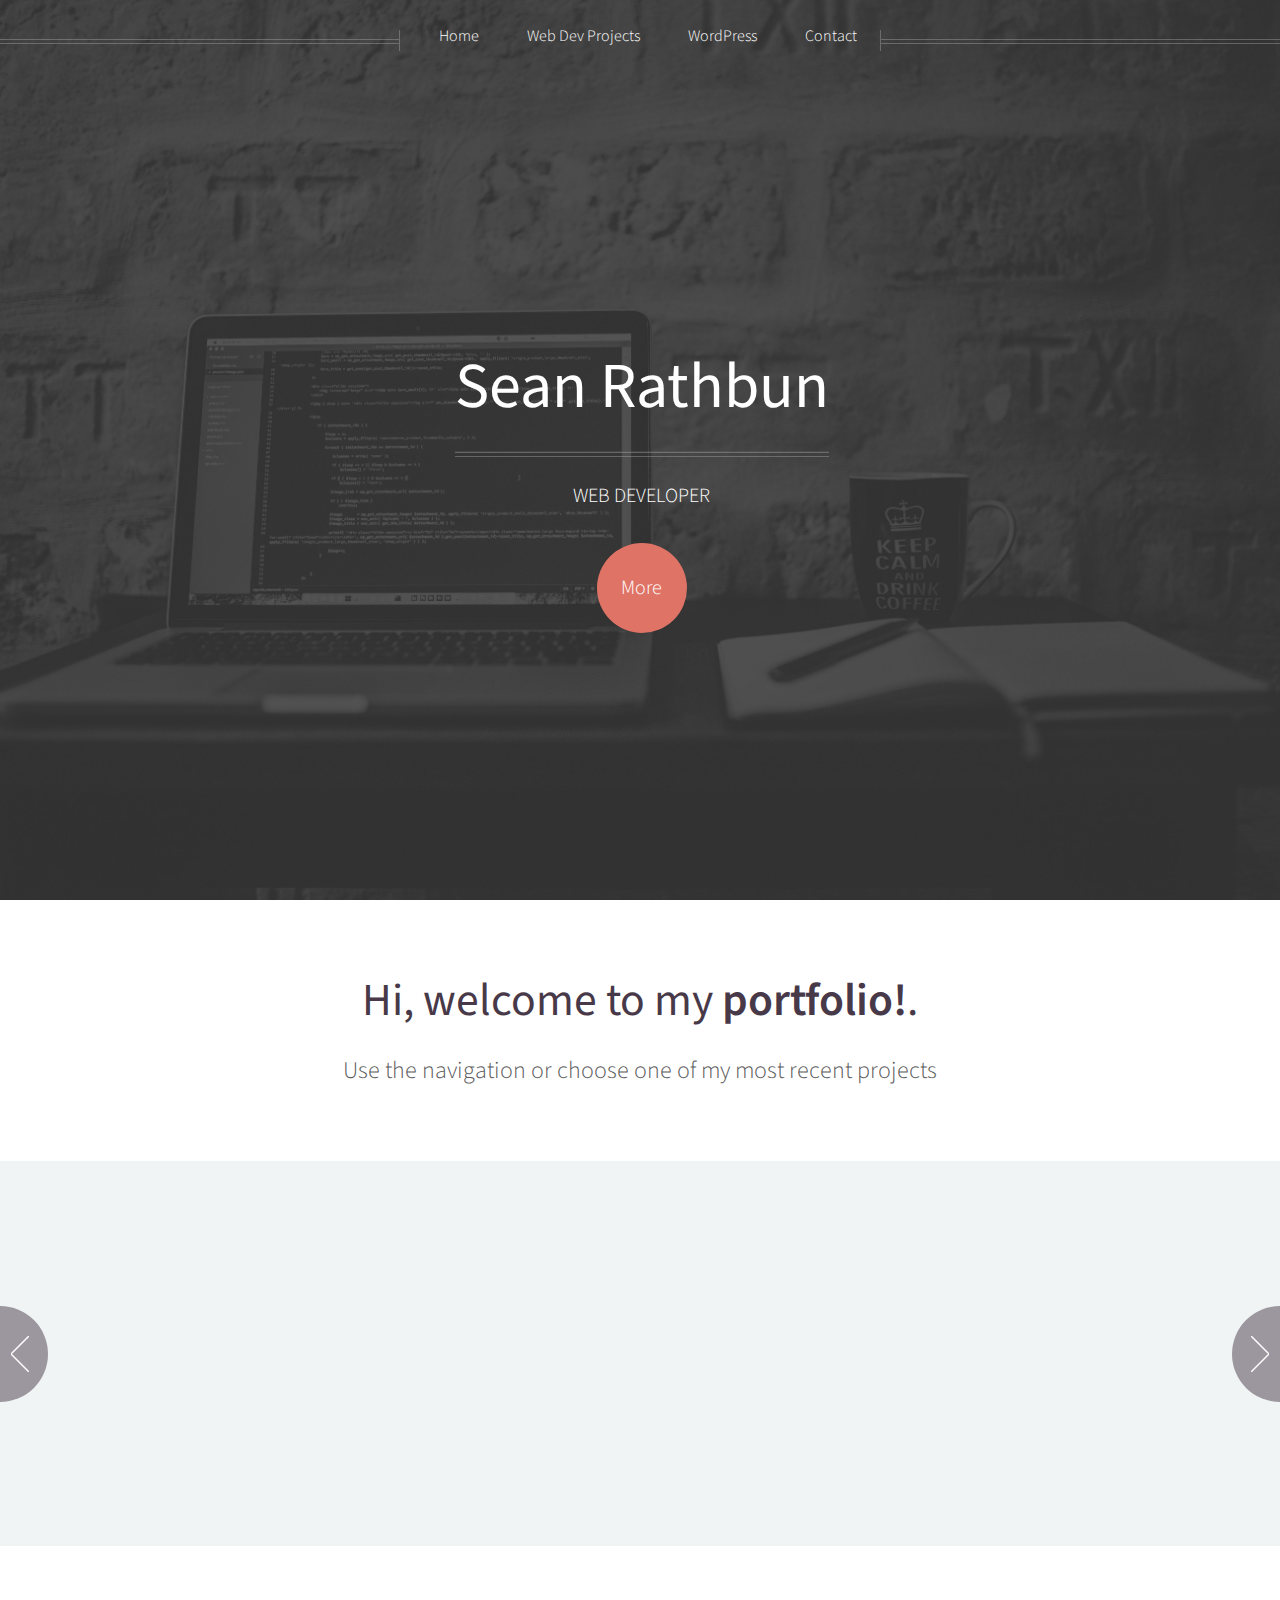
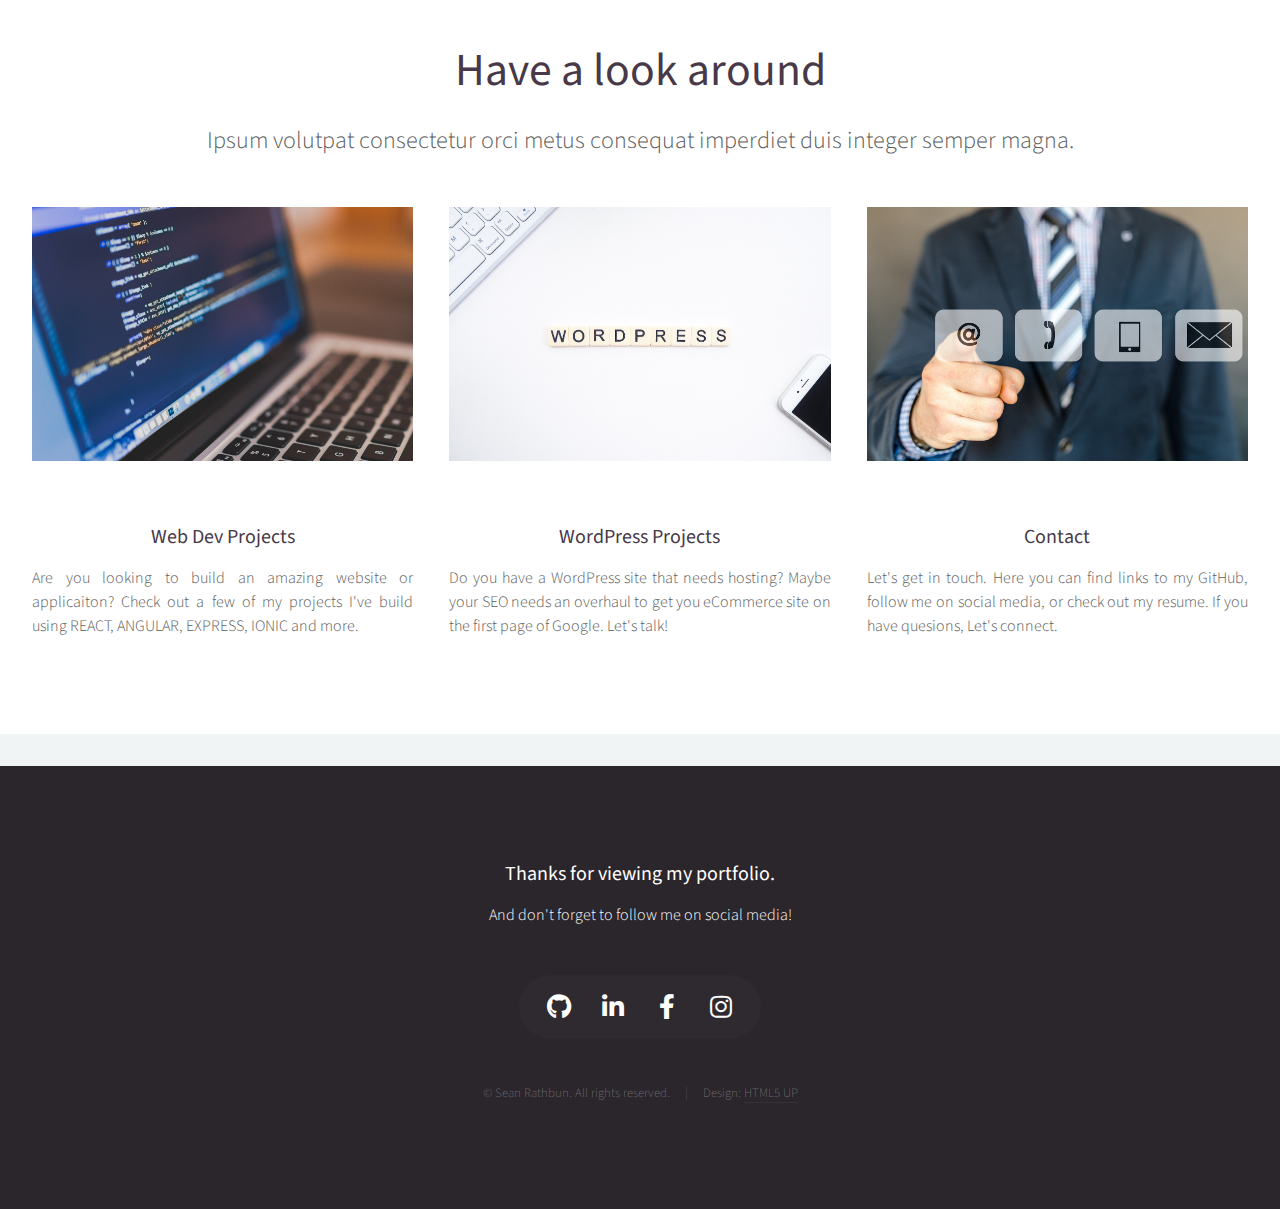
==== index.html @ 6c57bb2c "combined design page with wordpress page, deleted design page" ====
<!DOCTYPE HTML>
<!--
	Helios by HTML5 UP
	html5up.net | @ajlkn
	Free for personal and commercial use under the CCA 3.0 license (html5up.net/license)
-->
<html>
	<head>
		<title>Sean Rathbun | Portfolio</title>
		<meta charset="utf-8" />
		<meta name="viewport" content="width=device-width, initial-scale=1, user-scalable=no" />
		<link rel="stylesheet" href="assets/css/main.css" />
		<noscript><link rel="stylesheet" href="assets/css/noscript.css" /></noscript>
	</head>
	<body class="homepage is-preload">
		<div id="page-wrapper">

			<!-- Header -->
				<div id="header">

					<!-- Inner -->
						<div class="inner">
							<header>
								<h1><a href="index.html" alt="Photo by Negative Space" id="logo" class="myName">Sean Rathbun</a></h1>
								<hr />
								<p>WEB DEVELOPER</p>
							</header>
							<footer>
								<a href="#banner" class="button circled scrolly">More</a>
							</footer>
						</div>

					<!-- Nav -->
					<nav id="nav">
						<ul>
							<li><a href="index.html">Home</a></li>
							<li>
								<a href="projects.html">Web Dev Projects</a>
								<!-- <ul>
									<li><a href="projects.html">React JS</a></li>
									<li><a href="projects.html">Angular JS</a></li>
									<li><a href="projects.html">Mobile Apps</a></li>
								</ul> -->
							</li>
							<li>
								<a href="wordpress.html">WordPress</a>
								<!-- <ul>
									<li><a href="#">Landing Pages</a></li>
									<li><a href="#">CRM Integration</a></li>
									<li><a href="#">eCommerce</a></li>
									<li><a href="#">SEO</a></li>
								</ul> -->
							</li>
							<li>
								<a href="learn-more.html">Contact</a>
								<!-- <ul>
									<li><a href="https://github.com/sfrathbun" target="_blank">GitHub</a></li>
									<li><a href="https://www.linkedin.com/in/sean-rathbun-370595167/" target="_blank">LinkedIn</a></li>
									<li><a href="mailto:seanfrathbun@gmail.com">Email</a></li>
									<li><a href="https://www.facebook.com/rathbun.sean" target="_blank">FaceBook</a></li>
								</ul> -->
							</li>
							<!-- <li><a href="left-sidebar.html">Left Sidebar</a></li>
							<li><a href="right-sidebar.html">Right Sidebar</a></li>
							<li><a href="no-sidebar.html">No Sidebar</a></li> -->
						</ul>
					</nav>

				</div>

			<!-- Banner -->
				<section id="banner">
					<header>
						<h2>Hi, welcome to my <strong>portfolio!</strong>.</h2>
						<p>
							Use the navigation or choose one of my most recent projects
						</p>
					</header>
				</section>

			<!-- Carousel -->
				<section class="carousel">
					<div class="reel">

						<article>
							<a href="#" class="image featured"><img src="images/inthemidst.png" alt="" /></a>
							<header>
								<h3><a href="projects.html">REACT JS App</a></h3>
							</header>
						</article>

						<article>
							<a href="#" class="image featured"><img src="images/mobileapp.png" alt="" /></a>
							<header>
								<h3><a href="projects.html">Ionic Mobile App</a></h3>
							</header>
						</article>

						<article>
							<a href="wordpress.html" class="image featured"><img src="images/quickSet.png" alt="" /></a>
							<header>
								<h3><a href="#">WordPress Landing Page</a></h3>
							</header>
						</article>

						<article>
							<a href="#" class="image featured"><img src="images/angularJSPhoto.png" alt="" /></a>
							<header>
								<h3><a href="#">Angular JS App</a></h3>
							</header>
						</article>

						<!-- <article>
							<a href="#" class="image featured"><img src="images/pic01.jpg" alt="" /></a>
							<header>
								<h3><a href="#">Pulvinar sagittis congue</a></h3>
							</header>
						</article>

						<article>
							<a href="#" class="image featured"><img src="images/pic02.jpg" alt="" /></a>
							<header>
								<h3><a href="#">Fermentum sagittis proin</a></h3>
							</header>
						</article>

						<article>
							<a href="#" class="image featured"><img src="images/pic03.jpg" alt="" /></a>
							<header>
								<h3><a href="#">Sed quis rhoncus placerat</a></h3>
							</header>
						</article>

						<article>
							<a href="#" class="image featured"><img src="images/pic04.jpg" alt="" /></a>
							<header>
								<h3><a href="#">Ultrices urna sit lobortis</a></h3>
							</header>
						</article>

						<article>
							<a href="#" class="image featured"><img src="images/pic05.jpg" alt="" /></a>
							<header>
								<h3><a href="#">Varius magnis sollicitudin</a></h3>
							</header>
						</article> -->
					</div>
				</section>
				

			<!-- Main -->
				<!-- <div class="wrapper style2">

					<article id="main" class="container special"> -->
						<!-- <a href="#" class="image featured"><img src="images/slider.png" alt="Photo by Negative Space" /></a> -->
						<!-- <header>
							<br>
							<h2><a href="#">Sed massa imperdiet magnis</a></h2>
							<p>
								Sociis aenean eu aenean mollis mollis facilisis primis ornare penatibus aenean. Cursus ac enim
								pulvinar curabitur morbi convallis. Lectus malesuada sed fermentum dolore amet.
							</p>
						</header>
						<p>
							Commodo id natoque malesuada sollicitudin elit suscipit. Curae suspendisse mauris posuere accumsan massa
							posuere lacus convallis tellus interdum. Amet nullam fringilla nibh nulla convallis ut venenatis purus
							sit arcu sociis. Nunc fermentum adipiscing tempor cursus nascetur adipiscing adipiscing. Primis aliquam
							mus lacinia lobortis phasellus suscipit. Fermentum lobortis non tristique ante proin sociis accumsan
							lobortis. Auctor etiam porttitor phasellus tempus cubilia ultrices tempor sagittis. Nisl fermentum
							consequat integer interdum integer purus sapien. Nibh eleifend nulla nascetur pharetra commodo mi augue
							interdum tellus. Ornare cursus augue feugiat sodales velit lorem. Semper elementum ullamcorper lacinia
							natoque aenean scelerisque.
						</p>
						<footer>
							<a href="#" class="button">Continue Reading</a>
						</footer>
					</article>

				</div> -->

			<!-- Features -->
				<div class="wrapper style1">
					

					<section id="features" class="container special">
						<header>
							<h2>Have a look around</h2>
							<p>Ipsum volutpat consectetur orci metus consequat imperdiet duis integer semper magna.</p>
						</header>
						<div class="row">
							<article class="col-4 col-12-mobile special">
								<a href="projects.html" class="image featured"><img src="images/coding.png" alt="" /></a>
								<header>
									<h3><a href="projects.html">Web Dev Projects</a></h3>
								</header>
								<p>
									Are you looking to build an amazing website or applicaiton? Check out a few of my projects I've
									build using REACT, ANGULAR, EXPRESS, IONIC and more. 
								</p>
							</article>
							<article class="col-4 col-12-mobile special">
								<a href="wordpress.html" class="image featured"><img src="images/wordpress.png" alt="" /></a>
								<header>
									<h3><a href="wordpress.html">WordPress Projects</a></h3>
								</header>
								<p>
									Do you have a WordPress site that needs hosting? Maybe your SEO needs an overhaul to get you eCommerce site
									on the first page of Google. Let's talk!
								</p>
							</article>
							<article class="col-4 col-12-mobile special">
								<a href="learn-more.html" class="image featured"><img src="images/contact.png" alt="" /></a>
								<header>
									<h3><a href="learn-more.html">Contact</a></h3>
								</header>
								<p>
									Let's get in touch. Here you can find links to my GitHub, follow me on social media, or check out my resume.
									If you have quesions, Let's connect.
								</p>
							</article>
						</div>
					</section>

				</div>

			<!-- Footer -->
			<div id="footer">
					<div class="row">
						<div class="col-12">

							<!-- Contact -->
								<section class="contact">
									<header>
										<h3>Thanks for viewing my portfolio.</h3>
									</header>
									<p>And don't forget to follow me on social media!</p>
									<ul class="icons">
										<li><a href="https://github.com/sfrathbun" target="_blank" class="icon brands fa-github"><span class="label">Twitter</span></a></li>
										<li><a href="https://www.linkedin.com/in/sean-rathbun-370595167/" target="_blank" class="icon brands fa-linkedin-in"><span class="label">Linkedin</span></a></li>
										<li><a href="https://www.facebook.com/rathbun.sean" target="_blank" class="icon brands fa-facebook-f"><span class="label">Facebook</span></a></li>
										<li><a href="https://www.instagram.com/israelisreal49/" target="_blank" class="icon brands fa-instagram"><span class="label">Instagram</span></a></li>
									</ul>
								</section>

							<!-- Copyright -->
								<div class="copyright">
									<ul class="menu">
										<li>&copy; Sean Rathbun. All rights reserved.</li><li>Design: <a href="http://html5up.net">HTML5 UP</a></li>
									</ul>
								</div>

						</div>

					</div>
				
			</div>

		</div>

		<!-- Scripts -->
			<script src="assets/js/jquery.min.js"></script>
			<script src="assets/js/jquery.dropotron.min.js"></script>
			<script src="assets/js/jquery.scrolly.min.js"></script>
			<script src="assets/js/jquery.scrollex.min.js"></script>
			<script src="assets/js/browser.min.js"></script>
			<script src="assets/js/breakpoints.min.js"></script>
			<script src="assets/js/util.js"></script>
			<script src="assets/js/main.js"></script>

	</body>
</html>
---- assets/css/main.css ----
@import url("https://fonts.googleapis.com/css?family=Source+Sans+Pro:300,300italic,400,400italic,600");
@import url("fontawesome-all.min.css");

/*
	Helios by HTML5 UP
	html5up.net | @ajlkn
	Free for personal and commercial use under the CCA 3.0 license (html5up.net/license)
*/

html, body, div, span, applet, object,
iframe, h1, h2, h3, h4, h5, h6, p, blockquote,
pre, a, abbr, acronym, address, big, cite,
code, del, dfn, em, img, ins, kbd, q, s, samp,
small, strike, strong, sub, sup, tt, var, b,
u, i, center, dl, dt, dd, ol, ul, li, fieldset,
form, label, legend, table, caption, tbody,
tfoot, thead, tr, th, td, article, aside,
canvas, details, embed, figure, figcaption,
footer, header, hgroup, menu, nav, output, ruby,
section, summary, time, mark, audio, video {
	margin: 0;
	padding: 0;
	border: 0;
	font-size: 100%;
	font: inherit;
	vertical-align: baseline;}

article, aside, details, figcaption, figure,
footer, header, hgroup, menu, nav, section {
	display: block;}

body {
	line-height: 1;
}

ol, ul {
	list-style: none;
}

blockquote, q {
	quotes: none;
}

	blockquote:before, blockquote:after, q:before, q:after {
		content: '';
		content: none;
	}

table {
	border-collapse: collapse;
	border-spacing: 0;
}

body {
	-webkit-text-size-adjust: none;
}

mark {
	background-color: transparent;
	color: inherit;
}

input::-moz-focus-inner {
	border: 0;
	padding: 0;
}

input, select, textarea {
	-moz-appearance: none;
	-webkit-appearance: none;
	-ms-appearance: none;
	appearance: none;
}

/* Basic */

	html {
		box-sizing: border-box;
	}

	*, *:before, *:after {
		box-sizing: inherit;
	}

	body {
		background: #f0f4f4;
		color: #5b5b5b;
		font-size: 15pt;
		line-height: 1.85em;
		font-family: 'Source Sans Pro', sans-serif;
		font-weight: 300;
	}

		body.is-preload *, body.is-preload *:before, body.is-preload *:after {
			-moz-animation: none !important;
			-webkit-animation: none !important;
			-ms-animation: none !important;
			animation: none !important;
			-moz-transition: none !important;
			-webkit-transition: none !important;
			-ms-transition: none !important;
			transition: none !important;
		}

	input, textarea, select {
		font-size: 15pt;
		line-height: 1.85em;
		font-family: 'Source Sans Pro', sans-serif;
		font-weight: 300;
	}

	.myName{
		color: #3db2b2;
	}

	h1, h2, h3, h4, h5, h6 {
		font-weight: 400;
		color: #483949;
		line-height: 1.25em;
	}

	h1 a, h2 a, h3 a, h4 a, h5 a, h6 a {
		color: inherit;
		text-decoration: none;
		border-bottom-color: transparent;
	}

	h1 strong, h2 strong, h3 strong, h4 strong, h5 strong, h6 strong {
		font-weight: 600;
	}

	h2 {
		font-size: 2.85em;
	}

	h3 {
		font-size: 1.25em;
	}

	h4 {
		font-size: 1em;
		margin: 0 0 0.25em 0;
	}

	strong, b {
		font-weight: 400;
		color: #483949;
	}

	em, i {
		font-style: italic;
	}

	a {
		color: inherit;
		border-bottom: solid 1px rgba(128, 128, 128, 0.15);
		text-decoration: none;
		-moz-transition: background-color 0.35s ease-in-out, color 0.35s ease-in-out, border-bottom-color 0.35s ease-in-out;
		-webkit-transition: background-color 0.35s ease-in-out, color 0.35s ease-in-out, border-bottom-color 0.35s ease-in-out;
		-ms-transition: background-color 0.35s ease-in-out, color 0.35s ease-in-out, border-bottom-color 0.35s ease-in-out;
		transition: background-color 0.35s ease-in-out, color 0.35s ease-in-out, border-bottom-color 0.35s ease-in-out;
	}

		a:hover {
			color: #ef8376;
			border-bottom-color: transparent;
		}

	sub {
		position: relative;
		top: 0.5em;
		font-size: 0.8em;
	}

	sup {
		position: relative;
		top: -0.5em;
		font-size: 0.8em;
	}

	blockquote {
		border-left: solid 0.5em #ddd;
		padding: 1em 0 1em 2em;
		font-style: italic;
	}

	p, ul, ol, dl, table {
		margin-bottom: 1em;
	}

	p {
		text-align: justify;
	}

	br.clear {
		clear: both;
	}

	hr {
		position: relative;
		display: block;
		border: 0;
		top: 4.5em;
		margin-bottom: 9em;
		height: 6px;
		border-top: solid 1px rgba(128, 128, 128, 0.2);
		border-bottom: solid 1px rgba(128, 128, 128, 0.2);
	}

		hr:before, hr:after {
			content: '';
			position: absolute;
			top: -8px;
			display: block;
			width: 1px;
			height: 21px;
			background: rgba(128, 128, 128, 0.2);
		}

		hr:before {
			left: -1px;
		}

		hr:after {
			right: -1px;
		}

	.timestamp {
		color: rgba(128, 128, 128, 0.75);
		font-size: 0.8em;
	}

/* Container */

	.container {
		margin: 0 auto;
		max-width: 100%;
		width: 1400px;
	}

		@media screen and (max-width: 1680px) {

			.container {
				width: 1200px;
			}

		}

		@media screen and (max-width: 1280px) {

			.container {
				width: 100%;
			}

		}

		@media screen and (max-width: 960px) {

			.container {
				width: 100%;
			}

		}

		@media screen and (max-width: 840px) {

			.container {
				width: 100%;
			}

		}

		@media screen and (max-width: 736px) {

			.container {
				width: 100%;
			}

		}

/* Row */

	.row {
		display: flex;
		flex-wrap: wrap;
		box-sizing: border-box;
		align-items: stretch;
	}

		.row > * {
			box-sizing: border-box;
		}

		.row.gtr-uniform > * > :last-child {
			margin-bottom: 0;
		}

		.row.aln-left {
			justify-content: flex-start;
		}

		.row.aln-center {
			justify-content: center;
		}

		.row.aln-right {
			justify-content: flex-end;
		}

		.row.aln-top {
			align-items: flex-start;
		}

		.row.aln-middle {
			align-items: center;
		}

		.row.aln-bottom {
			align-items: flex-end;
		}

		.row > .imp {
			order: -1;
		}

		.row > .col-1 {
			width: 8.33333%;
		}

		.row > .off-1 {
			margin-left: 8.33333%;
		}

		.row > .col-2 {
			width: 16.66667%;
		}

		.row > .off-2 {
			margin-left: 16.66667%;
		}

		.row > .col-3 {
			width: 25%;
		}

		.row > .off-3 {
			margin-left: 25%;
		}

		.row > .col-4 {
			width: 33.33333%;
		}

		.row > .off-4 {
			margin-left: 33.33333%;
		}

		.row > .col-5 {
			width: 41.66667%;
		}

		.row > .off-5 {
			margin-left: 41.66667%;
		}

		.row > .col-6 {
			width: 50%;
		}

		.row > .off-6 {
			margin-left: 50%;
		}

		.row > .col-7 {
			width: 58.33333%;
		}

		.row > .off-7 {
			margin-left: 58.33333%;
		}

		.row > .col-8 {
			width: 66.66667%;
		}

		.row > .off-8 {
			margin-left: 66.66667%;
		}

		.row > .col-9 {
			width: 75%;
		}

		.row > .off-9 {
			margin-left: 75%;
		}

		.row > .col-10 {
			width: 83.33333%;
		}

		.row > .off-10 {
			margin-left: 83.33333%;
		}

		.row > .col-11 {
			width: 91.66667%;
		}

		.row > .off-11 {
			margin-left: 91.66667%;
		}

		.row > .col-12 {
			width: 100%;
		}

		.row > .off-12 {
			margin-left: 100%;
		}

		.row.gtr-0 {
			margin-top: 0px;
			margin-left: 0px;
		}

			.row.gtr-0 > * {
				padding: 0px 0 0 0px;
			}

			.row.gtr-0.gtr-uniform {
				margin-top: 0px;
			}

				.row.gtr-0.gtr-uniform > * {
					padding-top: 0px;
				}

		.row.gtr-25 {
			margin-top: -10px;
			margin-left: -10px;
		}

			.row.gtr-25 > * {
				padding: 10px 0 0 10px;
			}

			.row.gtr-25.gtr-uniform {
				margin-top: -10px;
			}

				.row.gtr-25.gtr-uniform > * {
					padding-top: 10px;
				}

		.row.gtr-50 {
			margin-top: -20px;
			margin-left: -20px;
		}

			.row.gtr-50 > * {
				padding: 20px 0 0 20px;
			}

			.row.gtr-50.gtr-uniform {
				margin-top: -20px;
			}

				.row.gtr-50.gtr-uniform > * {
					padding-top: 20px;
				}

		.row {
			margin-top: -40px;
			margin-left: -40px;
		}

			.row > * {
				padding: 40px 0 0 40px;
			}

			.row.gtr-uniform {
				margin-top: -40px;
			}

				.row.gtr-uniform > * {
					padding-top: 40px;
				}

		.row.gtr-150 {
			margin-top: -60px;
			margin-left: -60px;
		}

			.row.gtr-150 > * {
				padding: 60px 0 0 60px;
			}

			.row.gtr-150.gtr-uniform {
				margin-top: -60px;
			}

				.row.gtr-150.gtr-uniform > * {
					padding-top: 60px;
				}

		.row.gtr-200 {
			margin-top: -80px;
			margin-left: -80px;
		}

			.row.gtr-200 > * {
				padding: 80px 0 0 80px;
			}

			.row.gtr-200.gtr-uniform {
				margin-top: -80px;
			}

				.row.gtr-200.gtr-uniform > * {
					padding-top: 80px;
				}

		@media screen and (max-width: 1680px) {

			.row {
				display: flex;
				flex-wrap: wrap;
				box-sizing: border-box;
				align-items: stretch;
			}

				.row > * {
					box-sizing: border-box;
				}

				.row.gtr-uniform > * > :last-child {
					margin-bottom: 0;
				}

				.row.aln-left {
					justify-content: flex-start;
				}

				.row.aln-center {
					justify-content: center;
				}

				.row.aln-right {
					justify-content: flex-end;
				}

				.row.aln-top {
					align-items: flex-start;
				}

				.row.aln-middle {
					align-items: center;
				}

				.row.aln-bottom {
					align-items: flex-end;
				}

				.row > .imp-wide {
					order: -1;
				}

				.row > .col-1-wide {
					width: 8.33333%;
				}

				.row > .off-1-wide {
					margin-left: 8.33333%;
				}

				.row > .col-2-wide {
					width: 16.66667%;
				}

				.row > .off-2-wide {
					margin-left: 16.66667%;
				}

				.row > .col-3-wide {
					width: 25%;
				}

				.row > .off-3-wide {
					margin-left: 25%;
				}

				.row > .col-4-wide {
					width: 33.33333%;
				}

				.row > .off-4-wide {
					margin-left: 33.33333%;
				}

				.row > .col-5-wide {
					width: 41.66667%;
				}

				.row > .off-5-wide {
					margin-left: 41.66667%;
				}

				.row > .col-6-wide {
					width: 50%;
				}

				.row > .off-6-wide {
					margin-left: 50%;
				}

				.row > .col-7-wide {
					width: 58.33333%;
				}

				.row > .off-7-wide {
					margin-left: 58.33333%;
				}

				.row > .col-8-wide {
					width: 66.66667%;
				}

				.row > .off-8-wide {
					margin-left: 66.66667%;
				}

				.row > .col-9-wide {
					width: 75%;
				}

				.row > .off-9-wide {
					margin-left: 75%;
				}

				.row > .col-10-wide {
					width: 83.33333%;
				}

				.row > .off-10-wide {
					margin-left: 83.33333%;
				}

				.row > .col-11-wide {
					width: 91.66667%;
				}

				.row > .off-11-wide {
					margin-left: 91.66667%;
				}

				.row > .col-12-wide {
					width: 100%;
				}

				.row > .off-12-wide {
					margin-left: 100%;
				}

				.row.gtr-0 {
					margin-top: 0px;
					margin-left: 0px;
				}

					.row.gtr-0 > * {
						padding: 0px 0 0 0px;
					}

					.row.gtr-0.gtr-uniform {
						margin-top: 0px;
					}

						.row.gtr-0.gtr-uniform > * {
							padding-top: 0px;
						}

				.row.gtr-25 {
					margin-top: -10px;
					margin-left: -10px;
				}

					.row.gtr-25 > * {
						padding: 10px 0 0 10px;
					}

					.row.gtr-25.gtr-uniform {
						margin-top: -10px;
					}

						.row.gtr-25.gtr-uniform > * {
							padding-top: 10px;
						}

				.row.gtr-50 {
					margin-top: -20px;
					margin-left: -20px;
				}

					.row.gtr-50 > * {
						padding: 20px 0 0 20px;
					}

					.row.gtr-50.gtr-uniform {
						margin-top: -20px;
					}

						.row.gtr-50.gtr-uniform > * {
							padding-top: 20px;
						}

				.row {
					margin-top: -40px;
					margin-left: -40px;
				}

					.row > * {
						padding: 40px 0 0 40px;
					}

					.row.gtr-uniform {
						margin-top: -40px;
					}

						.row.gtr-uniform > * {
							padding-top: 40px;
						}

				.row.gtr-150 {
					margin-top: -60px;
					margin-left: -60px;
				}

					.row.gtr-150 > * {
						padding: 60px 0 0 60px;
					}

					.row.gtr-150.gtr-uniform {
						margin-top: -60px;
					}

						.row.gtr-150.gtr-uniform > * {
							padding-top: 60px;
						}

				.row.gtr-200 {
					margin-top: -80px;
					margin-left: -80px;
				}

					.row.gtr-200 > * {
						padding: 80px 0 0 80px;
					}

					.row.gtr-200.gtr-uniform {
						margin-top: -80px;
					}

						.row.gtr-200.gtr-uniform > * {
							padding-top: 80px;
						}

		}

		@media screen and (max-width: 1280px) {

			.row {
				display: flex;
				flex-wrap: wrap;
				box-sizing: border-box;
				align-items: stretch;
			}

				.row > * {
					box-sizing: border-box;
				}

				.row.gtr-uniform > * > :last-child {
					margin-bottom: 0;
				}

				.row.aln-left {
					justify-content: flex-start;
				}

				.row.aln-center {
					justify-content: center;
				}

				.row.aln-right {
					justify-content: flex-end;
				}

				.row.aln-top {
					align-items: flex-start;
				}

				.row.aln-middle {
					align-items: center;
				}

				.row.aln-bottom {
					align-items: flex-end;
				}

				.row > .imp-normal {
					order: -1;
				}

				.row > .col-1-normal {
					width: 8.33333%;
				}

				.row > .off-1-normal {
					margin-left: 8.33333%;
				}

				.row > .col-2-normal {
					width: 16.66667%;
				}

				.row > .off-2-normal {
					margin-left: 16.66667%;
				}

				.row > .col-3-normal {
					width: 25%;
				}

				.row > .off-3-normal {
					margin-left: 25%;
				}

				.row > .col-4-normal {
					width: 33.33333%;
				}

				.row > .off-4-normal {
					margin-left: 33.33333%;
				}

				.row > .col-5-normal {
					width: 41.66667%;
				}

				.row > .off-5-normal {
					margin-left: 41.66667%;
				}

				.row > .col-6-normal {
					width: 50%;
				}

				.row > .off-6-normal {
					margin-left: 50%;
				}

				.row > .col-7-normal {
					width: 58.33333%;
				}

				.row > .off-7-normal {
					margin-left: 58.33333%;
				}

				.row > .col-8-normal {
					width: 66.66667%;
				}

				.row > .off-8-normal {
					margin-left: 66.66667%;
				}

				.row > .col-9-normal {
					width: 75%;
				}

				.row > .off-9-normal {
					margin-left: 75%;
				}

				.row > .col-10-normal {
					width: 83.33333%;
				}

				.row > .off-10-normal {
					margin-left: 83.33333%;
				}

				.row > .col-11-normal {
					width: 91.66667%;
				}

				.row > .off-11-normal {
					margin-left: 91.66667%;
				}

				.row > .col-12-normal {
					width: 100%;
				}

				.row > .off-12-normal {
					margin-left: 100%;
				}

				.row.gtr-0 {
					margin-top: 0px;
					margin-left: 0px;
				}

					.row.gtr-0 > * {
						padding: 0px 0 0 0px;
					}

					.row.gtr-0.gtr-uniform {
						margin-top: 0px;
					}

						.row.gtr-0.gtr-uniform > * {
							padding-top: 0px;
						}

				.row.gtr-25 {
					margin-top: -9px;
					margin-left: -9px;
				}

					.row.gtr-25 > * {
						padding: 9px 0 0 9px;
					}

					.row.gtr-25.gtr-uniform {
						margin-top: -9px;
					}

						.row.gtr-25.gtr-uniform > * {
							padding-top: 9px;
						}

				.row.gtr-50 {
					margin-top: -18px;
					margin-left: -18px;
				}

					.row.gtr-50 > * {
						padding: 18px 0 0 18px;
					}

					.row.gtr-50.gtr-uniform {
						margin-top: -18px;
					}

						.row.gtr-50.gtr-uniform > * {
							padding-top: 18px;
						}

				.row {
					margin-top: -36px;
					margin-left: -36px;
				}

					.row > * {
						padding: 36px 0 0 36px;
					}

					.row.gtr-uniform {
						margin-top: -36px;
					}

						.row.gtr-uniform > * {
							padding-top: 36px;
						}

				.row.gtr-150 {
					margin-top: -54px;
					margin-left: -54px;
				}

					.row.gtr-150 > * {
						padding: 54px 0 0 54px;
					}

					.row.gtr-150.gtr-uniform {
						margin-top: -54px;
					}

						.row.gtr-150.gtr-uniform > * {
							padding-top: 54px;
						}

				.row.gtr-200 {
					margin-top: -72px;
					margin-left: -72px;
				}

					.row.gtr-200 > * {
						padding: 72px 0 0 72px;
					}

					.row.gtr-200.gtr-uniform {
						margin-top: -72px;
					}

						.row.gtr-200.gtr-uniform > * {
							padding-top: 72px;
						}

		}

		@media screen and (max-width: 960px) {

			.row {
				display: flex;
				flex-wrap: wrap;
				box-sizing: border-box;
				align-items: stretch;
			}

				.row > * {
					box-sizing: border-box;
				}

				.row.gtr-uniform > * > :last-child {
					margin-bottom: 0;
				}

				.row.aln-left {
					justify-content: flex-start;
				}

				.row.aln-center {
					justify-content: center;
				}

				.row.aln-right {
					justify-content: flex-end;
				}

				.row.aln-top {
					align-items: flex-start;
				}

				.row.aln-middle {
					align-items: center;
				}

				.row.aln-bottom {
					align-items: flex-end;
				}

				.row > .imp-narrow {
					order: -1;
				}

				.row > .col-1-narrow {
					width: 8.33333%;
				}

				.row > .off-1-narrow {
					margin-left: 8.33333%;
				}

				.row > .col-2-narrow {
					width: 16.66667%;
				}

				.row > .off-2-narrow {
					margin-left: 16.66667%;
				}

				.row > .col-3-narrow {
					width: 25%;
				}

				.row > .off-3-narrow {
					margin-left: 25%;
				}

				.row > .col-4-narrow {
					width: 33.33333%;
				}

				.row > .off-4-narrow {
					margin-left: 33.33333%;
				}

				.row > .col-5-narrow {
					width: 41.66667%;
				}

				.row > .off-5-narrow {
					margin-left: 41.66667%;
				}

				.row > .col-6-narrow {
					width: 50%;
				}

				.row > .off-6-narrow {
					margin-left: 50%;
				}

				.row > .col-7-narrow {
					width: 58.33333%;
				}

				.row > .off-7-narrow {
					margin-left: 58.33333%;
				}

				.row > .col-8-narrow {
					width: 66.66667%;
				}

				.row > .off-8-narrow {
					margin-left: 66.66667%;
				}

				.row > .col-9-narrow {
					width: 75%;
				}

				.row > .off-9-narrow {
					margin-left: 75%;
				}

				.row > .col-10-narrow {
					width: 83.33333%;
				}

				.row > .off-10-narrow {
					margin-left: 83.33333%;
				}

				.row > .col-11-narrow {
					width: 91.66667%;
				}

				.row > .off-11-narrow {
					margin-left: 91.66667%;
				}

				.row > .col-12-narrow {
					width: 100%;
				}

				.row > .off-12-narrow {
					margin-left: 100%;
				}

				.row.gtr-0 {
					margin-top: 0px;
					margin-left: 0px;
				}

					.row.gtr-0 > * {
						padding: 0px 0 0 0px;
					}

					.row.gtr-0.gtr-uniform {
						margin-top: 0px;
					}

						.row.gtr-0.gtr-uniform > * {
							padding-top: 0px;
						}

				.row.gtr-25 {
					margin-top: -8px;
					margin-left: -8px;
				}

					.row.gtr-25 > * {
						padding: 8px 0 0 8px;
					}

					.row.gtr-25.gtr-uniform {
						margin-top: -8px;
					}

						.row.gtr-25.gtr-uniform > * {
							padding-top: 8px;
						}

				.row.gtr-50 {
					margin-top: -16px;
					margin-left: -16px;
				}

					.row.gtr-50 > * {
						padding: 16px 0 0 16px;
					}

					.row.gtr-50.gtr-uniform {
						margin-top: -16px;
					}

						.row.gtr-50.gtr-uniform > * {
							padding-top: 16px;
						}

				.row {
					margin-top: -32px;
					margin-left: -32px;
				}

					.row > * {
						padding: 32px 0 0 32px;
					}

					.row.gtr-uniform {
						margin-top: -32px;
					}

						.row.gtr-uniform > * {
							padding-top: 32px;
						}

				.row.gtr-150 {
					margin-top: -48px;
					margin-left: -48px;
				}

					.row.gtr-150 > * {
						padding: 48px 0 0 48px;
					}

					.row.gtr-150.gtr-uniform {
						margin-top: -48px;
					}

						.row.gtr-150.gtr-uniform > * {
							padding-top: 48px;
						}

				.row.gtr-200 {
					margin-top: -64px;
					margin-left: -64px;
				}

					.row.gtr-200 > * {
						padding: 64px 0 0 64px;
					}

					.row.gtr-200.gtr-uniform {
						margin-top: -64px;
					}

						.row.gtr-200.gtr-uniform > * {
							padding-top: 64px;
						}

		}

		@media screen and (max-width: 840px) {

			.row {
				display: flex;
				flex-wrap: wrap;
				box-sizing: border-box;
				align-items: stretch;
			}

				.row > * {
					box-sizing: border-box;
				}

				.row.gtr-uniform > * > :last-child {
					margin-bottom: 0;
				}

				.row.aln-left {
					justify-content: flex-start;
				}

				.row.aln-center {
					justify-content: center;
				}

				.row.aln-right {
					justify-content: flex-end;
				}

				.row.aln-top {
					align-items: flex-start;
				}

				.row.aln-middle {
					align-items: center;
				}

				.row.aln-bottom {
					align-items: flex-end;
				}

				.row > .imp-narrower {
					order: -1;
				}

				.row > .col-1-narrower {
					width: 8.33333%;
				}

				.row > .off-1-narrower {
					margin-left: 8.33333%;
				}

				.row > .col-2-narrower {
					width: 16.66667%;
				}

				.row > .off-2-narrower {
					margin-left: 16.66667%;
				}

				.row > .col-3-narrower {
					width: 25%;
				}

				.row > .off-3-narrower {
					margin-left: 25%;
				}

				.row > .col-4-narrower {
					width: 33.33333%;
				}

				.row > .off-4-narrower {
					margin-left: 33.33333%;
				}

				.row > .col-5-narrower {
					width: 41.66667%;
				}

				.row > .off-5-narrower {
					margin-left: 41.66667%;
				}

				.row > .col-6-narrower {
					width: 50%;
				}

				.row > .off-6-narrower {
					margin-left: 50%;
				}

				.row > .col-7-narrower {
					width: 58.33333%;
				}

				.row > .off-7-narrower {
					margin-left: 58.33333%;
				}

				.row > .col-8-narrower {
					width: 66.66667%;
				}

				.row > .off-8-narrower {
					margin-left: 66.66667%;
				}

				.row > .col-9-narrower {
					width: 75%;
				}

				.row > .off-9-narrower {
					margin-left: 75%;
				}

				.row > .col-10-narrower {
					width: 83.33333%;
				}

				.row > .off-10-narrower {
					margin-left: 83.33333%;
				}

				.row > .col-11-narrower {
					width: 91.66667%;
				}

				.row > .off-11-narrower {
					margin-left: 91.66667%;
				}

				.row > .col-12-narrower {
					width: 100%;
				}

				.row > .off-12-narrower {
					margin-left: 100%;
				}

				.row.gtr-0 {
					margin-top: 0px;
					margin-left: 0px;
				}

					.row.gtr-0 > * {
						padding: 0px 0 0 0px;
					}

					.row.gtr-0.gtr-uniform {
						margin-top: 0px;
					}

						.row.gtr-0.gtr-uniform > * {
							padding-top: 0px;
						}

				.row.gtr-25 {
					margin-top: -8px;
					margin-left: -8px;
				}

					.row.gtr-25 > * {
						padding: 8px 0 0 8px;
					}

					.row.gtr-25.gtr-uniform {
						margin-top: -8px;
					}

						.row.gtr-25.gtr-uniform > * {
							padding-top: 8px;
						}

				.row.gtr-50 {
					margin-top: -16px;
					margin-left: -16px;
				}

					.row.gtr-50 > * {
						padding: 16px 0 0 16px;
					}

					.row.gtr-50.gtr-uniform {
						margin-top: -16px;
					}

						.row.gtr-50.gtr-uniform > * {
							padding-top: 16px;
						}

				.row {
					margin-top: -32px;
					margin-left: -32px;
				}

					.row > * {
						padding: 32px 0 0 32px;
					}

					.row.gtr-uniform {
						margin-top: -32px;
					}

						.row.gtr-uniform > * {
							padding-top: 32px;
						}

				.row.gtr-150 {
					margin-top: -48px;
					margin-left: -48px;
				}

					.row.gtr-150 > * {
						padding: 48px 0 0 48px;
					}

					.row.gtr-150.gtr-uniform {
						margin-top: -48px;
					}

						.row.gtr-150.gtr-uniform > * {
							padding-top: 48px;
						}

				.row.gtr-200 {
					margin-top: -64px;
					margin-left: -64px;
				}

					.row.gtr-200 > * {
						padding: 64px 0 0 64px;
					}

					.row.gtr-200.gtr-uniform {
						margin-top: -64px;
					}

						.row.gtr-200.gtr-uniform > * {
							padding-top: 64px;
						}

		}

		@media screen and (max-width: 736px) {

			.row {
				display: flex;
				flex-wrap: wrap;
				box-sizing: border-box;
				align-items: stretch;
			}

				.row > * {
					box-sizing: border-box;
				}

				.row.gtr-uniform > * > :last-child {
					margin-bottom: 0;
				}

				.row.aln-left {
					justify-content: flex-start;
				}

				.row.aln-center {
					justify-content: center;
				}

				.row.aln-right {
					justify-content: flex-end;
				}

				.row.aln-top {
					align-items: flex-start;
				}

				.row.aln-middle {
					align-items: center;
				}

				.row.aln-bottom {
					align-items: flex-end;
				}

				.row > .imp-mobile {
					order: -1;
				}

				.row > .col-1-mobile {
					width: 8.33333%;
				}

				.row > .off-1-mobile {
					margin-left: 8.33333%;
				}

				.row > .col-2-mobile {
					width: 16.66667%;
				}

				.row > .off-2-mobile {
					margin-left: 16.66667%;
				}

				.row > .col-3-mobile {
					width: 25%;
				}

				.row > .off-3-mobile {
					margin-left: 25%;
				}

				.row > .col-4-mobile {
					width: 33.33333%;
				}

				.row > .off-4-mobile {
					margin-left: 33.33333%;
				}

				.row > .col-5-mobile {
					width: 41.66667%;
				}

				.row > .off-5-mobile {
					margin-left: 41.66667%;
				}

				.row > .col-6-mobile {
					width: 50%;
				}

				.row > .off-6-mobile {
					margin-left: 50%;
				}

				.row > .col-7-mobile {
					width: 58.33333%;
				}

				.row > .off-7-mobile {
					margin-left: 58.33333%;
				}

				.row > .col-8-mobile {
					width: 66.66667%;
				}

				.row > .off-8-mobile {
					margin-left: 66.66667%;
				}

				.row > .col-9-mobile {
					width: 75%;
				}

				.row > .off-9-mobile {
					margin-left: 75%;
				}

				.row > .col-10-mobile {
					width: 83.33333%;
				}

				.row > .off-10-mobile {
					margin-left: 83.33333%;
				}

				.row > .col-11-mobile {
					width: 91.66667%;
				}

				.row > .off-11-mobile {
					margin-left: 91.66667%;
				}

				.row > .col-12-mobile {
					width: 100%;
				}

				.row > .off-12-mobile {
					margin-left: 100%;
				}

				.row.gtr-0 {
					margin-top: 0px;
					margin-left: 0px;
				}

					.row.gtr-0 > * {
						padding: 0px 0 0 0px;
					}

					.row.gtr-0.gtr-uniform {
						margin-top: 0px;
					}

						.row.gtr-0.gtr-uniform > * {
							padding-top: 0px;
						}

				.row.gtr-25 {
					margin-top: -5px;
					margin-left: -5px;
				}

					.row.gtr-25 > * {
						padding: 5px 0 0 5px;
					}

					.row.gtr-25.gtr-uniform {
						margin-top: -5px;
					}

						.row.gtr-25.gtr-uniform > * {
							padding-top: 5px;
						}

				.row.gtr-50 {
					margin-top: -10px;
					margin-left: -10px;
				}

					.row.gtr-50 > * {
						padding: 10px 0 0 10px;
					}

					.row.gtr-50.gtr-uniform {
						margin-top: -10px;
					}

						.row.gtr-50.gtr-uniform > * {
							padding-top: 10px;
						}

				.row {
					margin-top: -20px;
					margin-left: -20px;
				}

					.row > * {
						padding: 20px 0 0 20px;
					}

					.row.gtr-uniform {
						margin-top: -20px;
					}

						.row.gtr-uniform > * {
							padding-top: 20px;
						}

				.row.gtr-150 {
					margin-top: -30px;
					margin-left: -30px;
				}

					.row.gtr-150 > * {
						padding: 30px 0 0 30px;
					}

					.row.gtr-150.gtr-uniform {
						margin-top: -30px;
					}

						.row.gtr-150.gtr-uniform > * {
							padding-top: 30px;
						}

				.row.gtr-200 {
					margin-top: -40px;
					margin-left: -40px;
				}

					.row.gtr-200 > * {
						padding: 40px 0 0 40px;
					}

					.row.gtr-200.gtr-uniform {
						margin-top: -40px;
					}

						.row.gtr-200.gtr-uniform > * {
							padding-top: 40px;
						}

		}

/* Sections/Article */

	section, article {
		margin-bottom: 3em;
	}

		section > :last-child, section:last-child, article > :last-child, article:last-child {
			margin-bottom: 0;
		}

		section.special > header, section.special > footer, article.special > header, article.special > footer {
			text-align: center;
		}

	.row > section, .row > article {
		margin-bottom: 0;
	}

	header {
		margin: 0 0 1em 0;
	}

		header > p {
			display: block;
			font-size: 1.5em;
			margin: 1em 0 2em 0;
			line-height: 1.5em;
			text-align: inherit;
		}

	footer {
		margin: 2.5em 0 0 0;
	}

/* Image */

	.image {
		position: relative;
		display: inline-block;
		border: 0;
		outline: 0;
	}

		.image img {
			display: block;
			width: 100%;
		}

		.image.fit {
			display: block;
			width: 100%;
		}

		.image.featured {
			display: block;
			width: 100%;
			margin: 0 0 4em 0;
		}

		.image.left {
			float: left;
			margin: 0 2em 2em 0;
		}

		.image.centered {
			display: block;
			margin: 0 0 2em 0;
		}

			.image.centered img {
				margin: 0 auto;
				width: auto;
			}

/* List */

	ul {
		list-style: disc;
		padding-left: 1em;
	}

		ul li {
			padding-left: 0.5em;
		}

	ol {
		list-style: decimal;
		padding-left: 1.25em;
	}

		ol li {
			padding-left: 0.25em;
		}

/* Actions */

	ul.actions {
		margin: 3em 0 0 0;
		list-style: none;
		padding-left: 0;
	}

		form ul.actions {
			margin-top: 0;
		}

		ul.actions li {
			display: inline-block;
			margin: 0 0.75em 0 0.75em;
			padding-left: 0;
		}

			ul.actions li:first-child {
				margin-left: 0;
			}

			ul.actions li:last-child {
				margin-right: 0;
			}

/* Divided */

	ul.divided {
		list-style: none;
		padding-left: 0;
	}

		ul.divided li {
			border-top: solid 1px rgba(128, 128, 128, 0.2);
			padding-top: 1.5em;
			margin-top: 1.5em;
			padding-left: 0;
		}

			ul.divided li:first-child {
				border-top: 0;
				padding-top: 0;
				margin-top: 0;
			}

/* Menu */

	ul.menu {
		height: 1em;
		line-height: 1em;
		list-style: none;
		padding-left: 0;
	}

		ul.menu li {
			display: inline-block;
			border-left: solid 1px rgba(128, 128, 128, 0.2);
			padding-left: 1.25em;
			margin-left: 1.25em;
		}

			ul.menu li:first-child {
				border-left: 0;
				padding-left: 0;
				margin-left: 0;
			}

/* Icons */

	ul.icons {
		position: relative;
		background: rgba(128, 128, 128, 0.05);
		border-radius: 4em;
		display: inline-block;
		padding: 0.35em 0.75em 0.35em 0.75em;
		font-size: 1.25em;
		cursor: default;
		list-style: none;
	}

		ul.icons li {
			display: inline-block;
			padding-left: 0;
		}

			ul.icons li a {
				display: inline-block;
				background: none;
				width: 2.5em;
				height: 2.5em;
				line-height: 2.5em;
				text-align: center;
				border-radius: 100%;
				border: 0;
				color: inherit;
			}

				ul.icons li a:hover {
					color: #ef8376;
				}

/* Form */

	form label {
		display: block;
		font-weight: 400;
		color: #483949;
		margin: 0 0 1em 0;
	}

	form input[type="text"],
	form input[type="email"],
	form input[type="password"],
	form select,
	form textarea {
		-webkit-appearance: none;
		display: block;
		border: 0;
		background: #fafafa;
		width: 100%;
		border-radius: 0.5em;
		border: solid 1px #E5E5E5;
		padding: 1em;
		-moz-transition: background-color 0.35s ease-in-out, border-color 0.35s ease-in-out;
		-webkit-transition: background-color 0.35s ease-in-out, border-color 0.35s ease-in-out;
		-ms-transition: background-color 0.35s ease-in-out, border-color 0.35s ease-in-out;
		transition: background-color 0.35s ease-in-out, border-color 0.35s ease-in-out;
	}

		form input[type="text"]:focus,
		form input[type="email"]:focus,
		form input[type="password"]:focus,
		form select:focus,
		form textarea:focus {
			background: #fff;
			border-color: #df7366;
		}

	form input[type="text"],
	form input[type="email"],
	form input[type="password"],
	form select {
		line-height: 1em;
	}

	form textarea {
		min-height: 9em;
	}

	form ::-webkit-input-placeholder {
		color: #555 !important;
	}

	form :-moz-placeholder {
		color: #555 !important;
	}

	form ::-moz-placeholder {
		color: #555 !important;
	}

	form :-ms-input-placeholder {
		color: #555 !important;
	}

	form ::-moz-focus-inner {
		border: 0;
	}

/* Table */

	table {
		width: 100%;
	}

		table.default {
			width: 100%;
		}

			table.default tbody tr {
				border-top: solid 1px #e5e5e5;
			}

				table.default tbody tr:first-child {
					border-top: 0;
				}

				table.default tbody tr:nth-child(2n+1) {
					background: #fafafa;
				}

			table.default td {
				padding: 0.5em 1em 0.5em 1em;
			}

			table.default th {
				text-align: left;
				font-weight: 400;
				padding: 0.5em 1em 0.5em 1em;
			}

			table.default thead {
				border-bottom: solid 2px #e5e5e5;
			}

			table.default tfoot {
				border-top: solid 2px #e5e5e5;
			}

/* Button */

	input[type="button"],
	input[type="submit"],
	input[type="reset"],
	button,
	.button {
		position: relative;
		display: inline-block;
		background: #df7366;
		color: #fff;
		text-align: center;
		border-radius: 0.5em;
		text-decoration: none;
		padding: 0.65em 3em 0.65em 3em;
		border: 0;
		cursor: pointer;
		outline: 0;
		font-weight: 300;
		-moz-transition: background-color 0.35s ease-in-out, color 0.35s ease-in-out, border-bottom-color 0.35s ease-in-out;
		-webkit-transition: background-color 0.35s ease-in-out, color 0.35s ease-in-out, border-bottom-color 0.35s ease-in-out;
		-ms-transition: background-color 0.35s ease-in-out, color 0.35s ease-in-out, border-bottom-color 0.35s ease-in-out;
		transition: background-color 0.35s ease-in-out, color 0.35s ease-in-out, border-bottom-color 0.35s ease-in-out;
	}

		input[type="button"]:hover,
		input[type="submit"]:hover,
		input[type="reset"]:hover,
		button:hover,
		.button:hover {
			color: #fff;
			background: #ef8376;
		}

		input[type="button"].alt,
		input[type="submit"].alt,
		input[type="reset"].alt,
		button.alt,
		.button.alt {
			background: #2B252C;
		}

			input[type="button"].alt:hover,
			input[type="submit"].alt:hover,
			input[type="reset"].alt:hover,
			button.alt:hover,
			.button.alt:hover {
				background: #3B353C;
			}

/* Post */

	.post.stub {
		text-align: center;
	}

		.post.stub header {
			margin: 0;
		}

/* Icons */

	.icon {
		text-decoration: none;
		text-decoration: none;
	}

		.icon:before {
			-moz-osx-font-smoothing: grayscale;
			-webkit-font-smoothing: antialiased;
			display: inline-block;
			font-style: normal;
			font-variant: normal;
			text-rendering: auto;
			line-height: 1;
			text-transform: none !important;
			font-family: 'Font Awesome 5 Free';
			font-weight: 400;
		}

		.icon:before {
			line-height: inherit;
			font-size: 1.25em;
		}

		.icon > .label {
			display: none;
		}

		.icon.solid:before {
			font-weight: 900;
		}

		.icon.brands:before {
			font-family: 'Font Awesome 5 Brands';
		}

		.icon.circled {
			position: relative;
			display: inline-block;
			background: #2b252c;
			color: #fff;
			border-radius: 100%;
			width: 3em;
			height: 3em;
			line-height: 3em;
			text-align: center;
			font-size: 1.25em;
		}

			header .icon.circled {
				margin: 0 0 2em 0;
			}

/* Wrapper */

	.wrapper {
		background: #fff;
		margin: 0 0 2em 0;
		padding: 6em 0 6em 0;
	}

		.wrapper.style2 {
			padding-top: 0;
		}

/* Header */

	#header {
		position: relative;
		background-image: url("../../images/backgroundPhoto.jpg");
		background-size: cover;
		background-position: center center;
		background-attachment: fixed;
		color: #fff;
		text-align: center;
		padding: 7.5em 0 2em 0;
		cursor: default;
	}

		#header:before {
			content: '';
			display: inline-block;
			vertical-align: middle;
			height: 100%;
		}

		#header .inner {
			position: relative;
			z-index: 1;
			margin: 0;
			display: inline-block;
			vertical-align: middle;
		}

		#header header {
			display: inline-block;
		}

			#header header > p {
				font-size: 1.25em;
				margin: 0;
			}

		#header h1 {
			color: #fff;
			font-size: 3em;
			line-height: 1em;
		}

			#header h1 a {
				color: inherit;
			}

		#header .button {
			display: inline-block;
			border-radius: 100%;
			width: 4.5em;
			height: 4.5em;
			line-height: 4.5em;
			text-align: center;
			font-size: 1.25em;
			padding: 0;
		}

		#header hr {
			top: 1.5em;
			margin-bottom: 3em;
			border-bottom-color: rgba(192, 192, 192, 0.35);
			box-shadow: inset 0 1px 0 0 rgba(192, 192, 192, 0.35);
		}

			#header hr:before, #header hr:after {
				background: rgba(192, 192, 192, 0.35);
			}

		#header footer {
			margin: 1em 0 0 0;
		}

	body.homepage #header {
		height: 100vh;
		min-height: 40em;
	}

		body.homepage #header h1 {
			font-size: 4em;
		}

		body.homepage #header:after {
			content: '';
			background: #1C0920;
			display: block;
			position: absolute;
			left: 0;
			top: 0;
			width: 100%;
			height: 100%;
			opacity: 0;
			-moz-transition: opacity 2.5s ease-in-out;
			-webkit-transition: opacity 2.5s ease-in-out;
			-ms-transition: opacity 2.5s ease-in-out;
			transition: opacity 2.5s ease-in-out;
			-moz-transition-delay: 0.5s;
			-webkit-transition-delay: 0.5s;
			-ms-transition-delay: 0.5s;
			transition-delay: 0.5s;
		}

	body.homepage.is-preload #header:after {
		opacity: 1;
	}

/* Nav */

	#nav {
		position: absolute;
		top: 0;
		left: 0;
		width: 100%;
		text-align: center;
		padding: 1.5em 0 1.5em 0;
		z-index: 1;
		overflow: hidden;
	}

		#nav > ul {
			line-height: 0px;
			position: relative;
			display: inline-block;
			margin: 0;
			height: 21px;
			border-left: solid 1px rgba(192, 192, 192, 0.35);
			border-right: solid 1px rgba(192, 192, 192, 0.35);
		}

			#nav > ul:before, #nav > ul:after {
				content: '';
				display: block;
				width: 300%;
				position: absolute;
				top: 50%;
				margin-top: -2px;
				height: 5px;
				border-top: solid 1px rgba(192, 192, 192, 0.35);
				border-bottom: solid 1px rgba(192, 192, 192, 0.35);
			}

			#nav > ul:before {
				left: 100%;
				margin-left: 1px;
			}

			#nav > ul:after {
				right: 100%;
				margin-right: 1px;
			}

			#nav > ul > li {
				display: inline-block;
				margin: -9px 0.5em 0 0.5em;
				border-radius: 0.5em;
				padding: 0.85em;
				border: solid 1px transparent;
				-moz-transition: color 0.35s ease-in-out, border-color 0.35s ease-in-out;
				-webkit-transition: color 0.35s ease-in-out, border-color 0.35s ease-in-out;
				-ms-transition: color 0.35s ease-in-out, border-color 0.35s ease-in-out;
				transition: color 0.35s ease-in-out, border-color 0.35s ease-in-out;
			}

				#nav > ul > li.active {
					border-color: rgba(192, 192, 192, 0.35);
				}

				#nav > ul > li > a, #nav > ul > li > span {
					display: block;
					color: inherit;
					text-decoration: none;
					border: 0;
					outline: 0;
				}

				#nav > ul > li > ul {
					display: none;
				}

	.dropotron {
		background: rgba(255, 255, 255, 0.975);
		padding: 1em 1.25em 1em 1.25em;
		line-height: 1em;
		height: auto;
		text-align: left;
		border-radius: 0.5em;
		box-shadow: 0 0.15em 0.25em 0 rgba(0, 0, 0, 0.25);
		min-width: 12em;
		margin-top: -1em;
		list-style: none;
	}

		.dropotron li {
			border-top: solid 1px rgba(128, 128, 128, 0.2);
			color: #5b5b5b;
			padding-left: 0;
		}

			.dropotron li:first-child {
				border-top: 0;
			}

			.dropotron li:hover {
				color: #ef8376;
			}

			.dropotron li a, .dropotron li span {
				display: block;
				border: 0;
				padding: 0.5em 0 0.5em 0;
				-moz-transition: color 0.35s ease-in-out;
				-webkit-transition: color 0.35s ease-in-out;
				-ms-transition: color 0.35s ease-in-out;
				transition: color 0.35s ease-in-out;
			}

		.dropotron.level-0 {
			margin-top: 2em;
			font-size: 0.9em;
		}

			.dropotron.level-0:before {
				content: '';
				position: absolute;
				left: 50%;
				top: -0.7em;
				margin-left: -0.75em;
				border-bottom: solid 0.75em rgba(255, 255, 255, 0.975);
				border-left: solid 0.75em rgba(64, 64, 64, 0);
				border-right: solid 0.75em rgba(64, 64, 64, 0);
			}

/* Banner */

	#banner {
		background: #fff;
		text-align: center;
		padding: 4.5em 0 4.5em 0;
		margin-bottom: 0;
	}

		#banner header > p {
			margin-bottom: 0;
		}

/* Content */

	#content > hr {
		top: 3em;
		margin-bottom: 6em;
	}

	#content > section {
		margin-bottom: 0;
	}

/* Sidebar */

	#sidebar > hr {
		top: 3em;
		margin-bottom: 6em;
	}

		#sidebar > hr.first {
			display: none;
		}

	#sidebar > section {
		margin-bottom: 0;
	}

/* Main */

	#main {
		margin-bottom: 0;
	}

		#main section:first-of-type {
			padding-top: 2em;
		}

/* Footer */

	#footer {
		position: relative;
		overflow: hidden;
		padding: 6em 0 6em 0;
		background: #2b252c;
		color: #fff;
	}

		#footer .icon.circled {
			background: #fff;
			color: #2b252c;
		}

		#footer header {
			text-align: center;
			cursor: default;
		}

		#footer h2, #footer h3, #footer h4, #footer h5, #footer h6 {
			color: #fff;
		}

		#footer .contact {
			text-align: center;
		}

			#footer .contact p {
				text-align: center;
				margin: 0 0 3em 0;
			}

		#footer .copyright {
			text-align: center;
			color: rgba(128, 128, 128, 0.75);
			font-size: 0.8em;
			cursor: default;
		}

			#footer .copyright a {
				color: rgba(128, 128, 128, 0.75);
			}

				#footer .copyright a:hover {
					color: rgba(212, 212, 212, 0.85);
				}

/* Carousel */

	.carousel {
		position: relative;
		overflow: hidden;
		padding: 2em 0 2em 0;
		margin-bottom: 0;
	}

		.carousel .forward, .carousel .backward {
			position: absolute;
			top: 50%;
			width: 6em;
			height: 12em;
			margin-top: -6em;
			cursor: pointer;
		}

			.carousel .forward:before, .carousel .backward:before {
				content: '';
				display: block;
				width: 6em;
				height: 6em;
				border-radius: 100%;
				background-color: rgba(72, 57, 73, 0.5);
				position: absolute;
				top: 50%;
				margin-top: -3em;
				-moz-transition: background-color 0.35s ease-in-out;
				-webkit-transition: background-color 0.35s ease-in-out;
				-o-transition: background-color 0.35s ease-in-out;
				-ms-transition: background-color 0.35s ease-in-out;
				transition: background-color 0.35s ease-in-out;
				-webkit-backface-visibility: hidden;
			}

			.carousel .forward:after, .carousel .backward:after {
				content: '';
				width: 3em;
				height: 3em;
				position: absolute;
				top: 50%;
				margin: -1.5em 0 0 0;
				background: url("images/arrow.svg") no-repeat center center;
			}

			.carousel .forward:hover:before, .carousel .backward:hover:before {
				background-color: rgba(239, 131, 118, 0.75);
			}

		.carousel .forward {
			right: 0;
		}

			.carousel .forward:before {
				right: -3em;
			}

			.carousel .forward:after {
				right: -0.25em;
			}

		.carousel .backward {
			left: 0;
		}

			.carousel .backward:before {
				left: -3em;
			}

			.carousel .backward:after {
				left: -0.25em;
				-moz-transform: scaleX(-1);
				-webkit-transform: scaleX(-1);
				-ms-transform: scaleX(-1);
				transform: scaleX(-1);
			}

		.carousel .reel {
			white-space: nowrap;
			position: relative;
			-webkit-overflow-scrolling: touch;
			padding: 0 2em 0 2em;
		}

		.carousel article {
			display: inline-block;
			width: 18em;
			background: #fff;
			text-align: center;
			padding: 0 1em 3em 1em;
			margin: 0 2em 0 0;
			white-space: normal;
			opacity: 1.0;
			-moz-transition: opacity 0.75s ease-in-out;
			-webkit-transition: opacity 0.75s ease-in-out;
			-ms-transition: opacity 0.75s ease-in-out;
			transition: opacity 0.75s ease-in-out;
		}

			.carousel article.loading {
				opacity: 0;
			}

			.carousel article .image {
				position: relative;
				left: -1em;
				top: 0;
				width: auto;
				margin-right: -2em;
				margin-bottom: 3em;
			}

			.carousel article p {
				text-align: center;
			}

/* Wide */

	@media screen and (max-width: 1680px) {

		/* Basic */

			body, input, textarea, select {
				font-size: 14pt;
				line-height: 1.75em;
			}

		/* Carousel */

			.carousel {
				padding: 1.5em 0 1.5em 0;
			}

				.carousel .reel {
					padding: 0 1.5em 0 1.5em;
				}

				.carousel article {
					width: 18em;
					margin: 0 1.25em 0 0;
				}

	}

/* Normal */

	@media screen and (max-width: 1280px) {

		/* Basic */

			body, input, textarea, select {
				font-size: 12pt;
				line-height: 1.5em;
			}

		/* Wrapper */

			.wrapper {
				padding-left: 2em;
				padding-right: 2em;
			}

		/* Header */

			#header {
				background-attachment: scroll;
			}

				#header .inner {
					padding-left: 2em;
					padding-right: 2em;
				}

		/* Banner */

			#banner {
				padding-left: 2em;
				padding-right: 2em;
			}

		/* Footer */

			#footer {
				padding-left: 2em;
				padding-right: 2em;
			}

	}

/* Narrow */

/* Narrower */

	@media screen and (max-width: 840px) {

		/* Basic */

			body, input, textarea, select {
				font-size: 13pt;
				line-height: 1.65em;
			}

			.tweet {
				text-align: center;
			}

			.timestamp {
				display: block;
				text-align: center;
			}

		/* Footer */

			#footer {
				padding: 4em 2em 4em 2em;
			}

		/* Carousel */

			.carousel {
				padding: 1.25em 0 1.25em 0;
			}

				.carousel article {
					width: 18em;
					margin: 0 1em 0 0;
				}

	}

/* Mobile */

	#navPanel, #titleBar {
		display: none;
	}

	@media screen and (max-width: 736px) {

		/* Basic */

			html, body {
				overflow-x: hidden;
			}

			body, input, textarea, select {
				font-size: 12.5pt;
				line-height: 1.5em;
			}

			h2 {
				font-size: 1.75em;
			}

			h3 {
				font-size: 1.25em;
			}

			hr {
				top: 3em;
				margin-bottom: 6em;
			}

		/* Section/Article */

			section, article {
				margin-bottom: 2em;
			}

				section:last-child, article:last-child {
					margin-bottom: 0;
				}

			.row > section, .row > article {
				margin-bottom: 2em;
			}

			header > p {
				font-size: 1.25em;
			}

		/* Image */

			.image.featured {
				margin: 0 0 2em 0;
			}

			.image.left {
				margin: 0 1em 1em 0;
			}

			.image.centered {
				margin: 0 0 1em 0;
			}

		/* Actions */

			form ul.actions {
				margin-top: 0;
			}

			ul.actions li {
				display: block;
				margin: 0.75em 0 0 0;
			}

				ul.actions li:first-child {
					margin-top: 0;
				}

		/* Menu */

			ul.menu {
				height: auto;
				text-align: center;
			}

				ul.menu li {
					display: block;
					border: 0;
					padding: 0.75em 0 0 0;
					margin: 0;
				}

					ul.menu li:first-child {
						padding-top: 0;
					}

		/* Icons */

			ul.icons {
				font-size: 1em;
				padding: 0.35em 0.5em 0.35em 0.5em;
			}

				ul.icons li a {
					width: 2.25em;
				}

		/* Button */

			input[type="button"],
			input[type="submit"],
			input[type="reset"],
			button,
			.button {
				display: block;
				padding: 0;
				line-height: 3em;
				width: 100%;
			}

		/* Nav */

			#page-wrapper {
				-moz-backface-visibility: hidden;
				-webkit-backface-visibility: hidden;
				-ms-backface-visibility: hidden;
				backface-visibility: hidden;
				-moz-transition: -moz-transform 0.5s ease;
				-webkit-transition: -webkit-transform 0.5s ease;
				-ms-transition: -ms-transform 0.5s ease;
				transition: transform 0.5s ease;
				padding-bottom: 1px;
			}

			#navButton {
				-moz-backface-visibility: hidden;
				-webkit-backface-visibility: hidden;
				-ms-backface-visibility: hidden;
				backface-visibility: hidden;
				-moz-transition: -moz-transform 0.5s ease;
				-webkit-transition: -webkit-transform 0.5s ease;
				-ms-transition: -ms-transform 0.5s ease;
				transition: transform 0.5s ease;
				display: block;
				height: 44px;
				left: 0;
				position: fixed;
				top: 0;
				width: 100%;
				z-index: 10001;
			}

				#navButton .toggle {
					text-decoration: none;
					position: absolute;
					left: 0;
					top: 0;
					width: 100%;
					height: 100%;
					border: 0;
					outline: 0;
				}

					#navButton .toggle:before {
						-moz-osx-font-smoothing: grayscale;
						-webkit-font-smoothing: antialiased;
						display: inline-block;
						font-style: normal;
						font-variant: normal;
						text-rendering: auto;
						line-height: 1;
						text-transform: none !important;
						font-family: 'Font Awesome 5 Free';
						font-weight: 900;
					}

					#navButton .toggle:before {
						text-decoration: none;
						font-style: normal;
						content: '\f0c9';
						color: #fff;
						color: rgba(255, 255, 255, 0.75);
						text-align: center;
						display: block;
						font-size: 14px;
						width: 80px;
						height: 30px;
						line-height: 30px;
						position: absolute;
						left: 50%;
						margin-left: -40px;
						background: rgba(132, 128, 136, 0.75);
						border-top: 0;
						border-radius: 0 0 0.35em 0.35em;
					}

			#navPanel {
				-moz-backface-visibility: hidden;
				-webkit-backface-visibility: hidden;
				-ms-backface-visibility: hidden;
				backface-visibility: hidden;
				-moz-transform: translateY(-50vh);
				-webkit-transform: translateY(-50vh);
				-ms-transform: translateY(-50vh);
				transform: translateY(-50vh);
				-moz-transition: -moz-transform 0.5s ease;
				-webkit-transition: -webkit-transform 0.5s ease;
				-ms-transition: -ms-transform 0.5s ease;
				transition: transform 0.5s ease;
				display: block;
				height: 50vh;
				left: 0;
				overflow-y: auto;
				position: fixed;
				top: 0;
				width: 100%;
				z-index: 10002;
				background: #1f1920;
				box-shadow: inset 0px -2px 5px 0px rgba(0, 0, 0, 0.25);
				font-size: 1em;
			}

				#navPanel:before {
					content: '';
					display: block;
					position: absolute;
					left: 0;
					top: 0;
					width: 100%;
					height: 100%;
					background: url("images/overlay.png");
					background-size: 128px 128px;
				}

				#navPanel .link {
					position: relative;
					z-index: 1;
					display: block;
					text-decoration: none;
					padding: 0.5em;
					color: #ddd;
					border: 0;
					border-top: dotted 1px rgba(255, 255, 255, 0.05);
				}

					#navPanel .link:first-child {
						border-top: 0;
					}

					#navPanel .link.depth-0 {
						color: #fff;
						font-weight: 600;
					}

				#navPanel .indent-1 {
					display: inline-block;
					width: 1em;
				}

				#navPanel .indent-2 {
					display: inline-block;
					width: 2em;
				}

				#navPanel .indent-3 {
					display: inline-block;
					width: 3em;
				}

				#navPanel .indent-4 {
					display: inline-block;
					width: 4em;
				}

				#navPanel .indent-5 {
					display: inline-block;
					width: 5em;
				}

				#navPanel .depth-0 {
					color: #fff;
				}

			body.navPanel-visible #page-wrapper {
				-moz-transform: translateY(50vh);
				-webkit-transform: translateY(50vh);
				-ms-transform: translateY(50vh);
				transform: translateY(50vh);
			}

			body.navPanel-visible #navButton {
				-moz-transform: translateY(50vh);
				-webkit-transform: translateY(50vh);
				-ms-transform: translateY(50vh);
				transform: translateY(50vh);
			}

			body.navPanel-visible #navPanel {
				-moz-transform: translateY(0);
				-webkit-transform: translateY(0);
				-ms-transform: translateY(0);
				transform: translateY(0);
			}

		/* Wrapper */

			.wrapper {
				padding: 3em 1em 3em 1em;
			}

		/* Header */

			#header {
				background-attachment: scroll;
				padding: 2.5em 0 0 0;
			}

				#header .inner {
					padding-top: 1.5em;
					padding-left: 1em;
					padding-right: 1em;
				}

				#header header > p {
					font-size: 1em;
				}

				#header h1 {
					font-size: 1.75em;
				}

				#header hr {
					top: 1em;
					margin-bottom: 2.5em;
				}

			body.homepage #header {
				min-height: 0;
				padding: 5.5em 0 5em 0;
				height: auto;
			}

				body.homepage #header:before {
					display: none;
				}

				body.homepage #header h1 {
					font-size: 2.5em;
				}

		/* Nav */

			#nav {
				display: none;
			}

		/* Banner */

			#banner {
				padding: 3em 2em 3em 2em;
			}

		/* Sidebar */

			#sidebar > hr:first-of-type {
				display: block;
			}

		/* Main */

			#main > header {
				text-align: center;
			}

		/* Footer */

			#footer {
				padding-left: 1em;
				padding-right: 1em;
			}

		/* Carousel */

			.carousel {
				padding: 0.5em 0 0.5em 0;
			}

				.carousel .reel {
					padding: 0 0.5em 0 0.5em;
				}

				.carousel article {
					width: 14em;
					padding-bottom: 2em;
					margin: 0 0.5em 0 0;
				}

					.carousel article .image {
						margin-bottom: 2em;
					}

	}
---- assets/css/noscript.css ----
/*
	Helios by HTML5 UP
	html5up.net | @ajlkn
	Free for personal and commercial use under the CCA 3.0 license (html5up.net/license)
*/

/* Carousel */

	.carousel {
		overflow-x: auto;
	}

/* Header */

	body.homepage.is-preload #header:after {
		opacity: 0;
	}
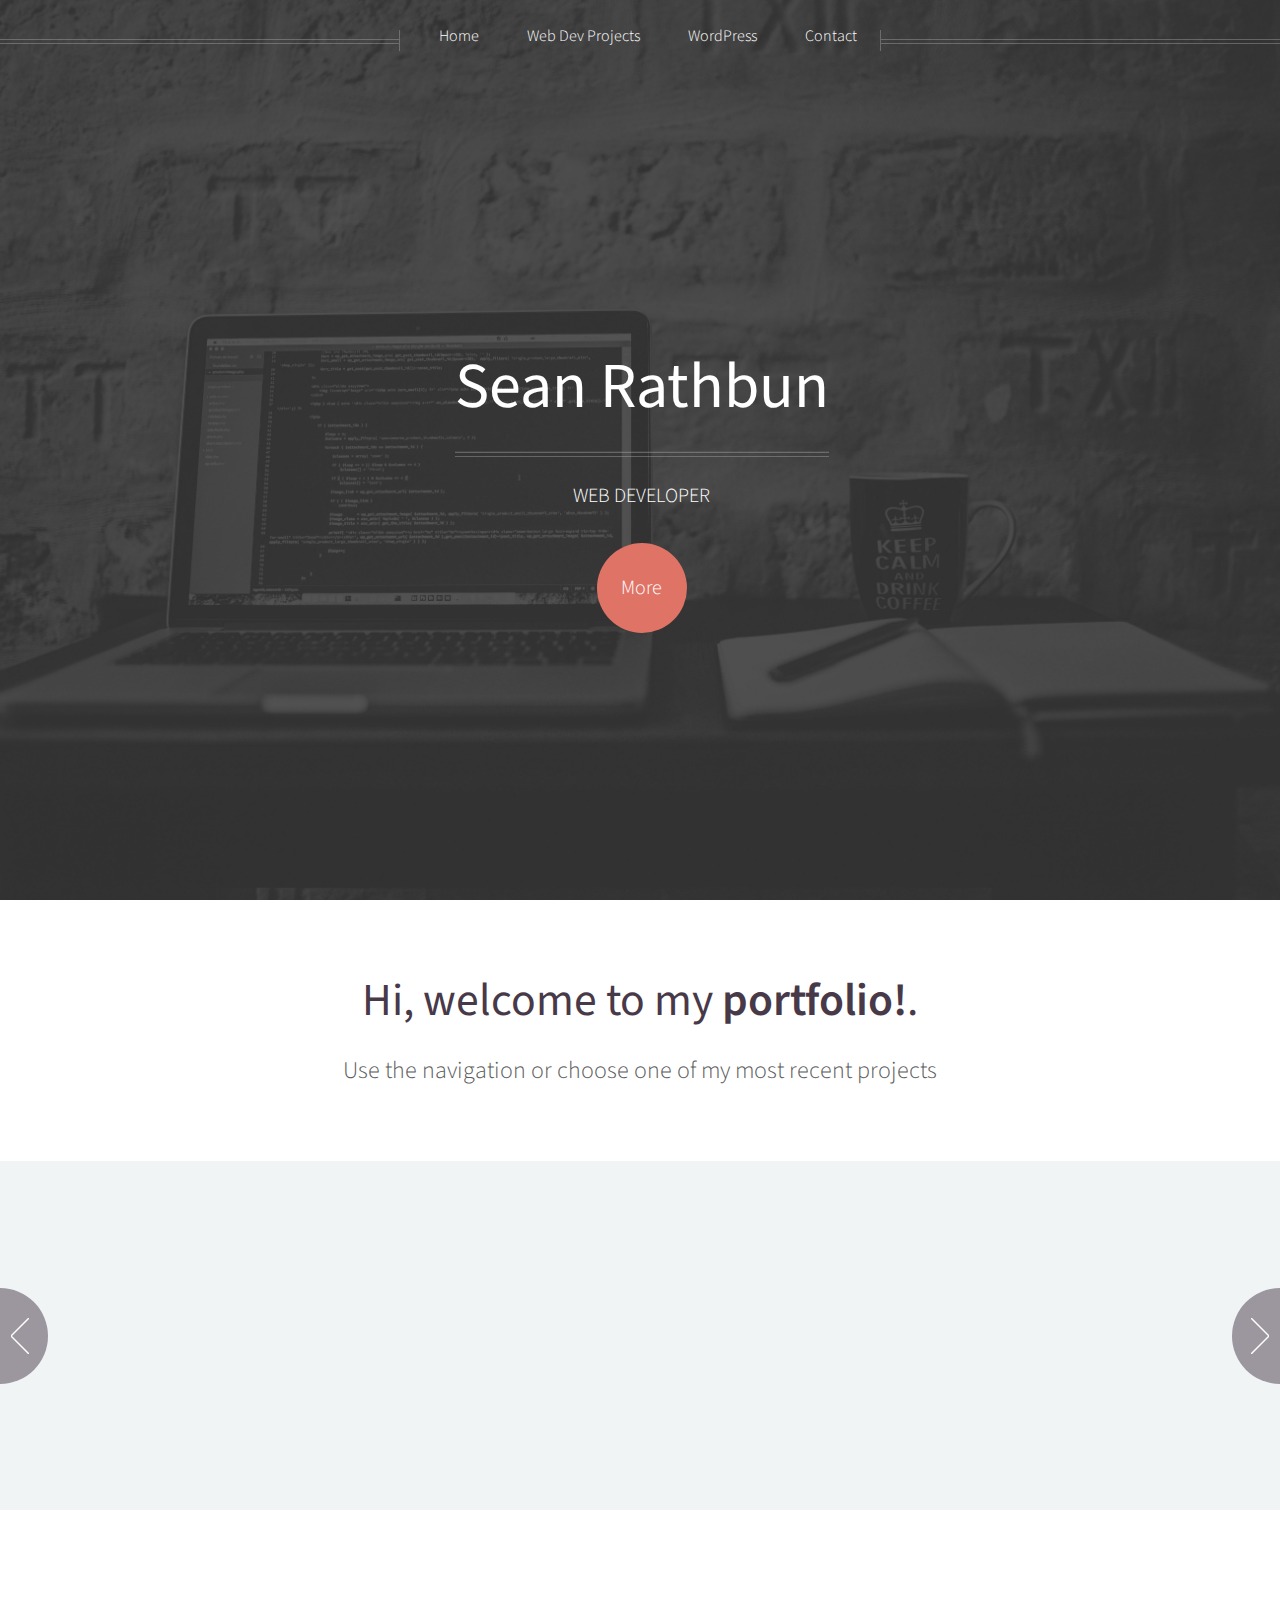
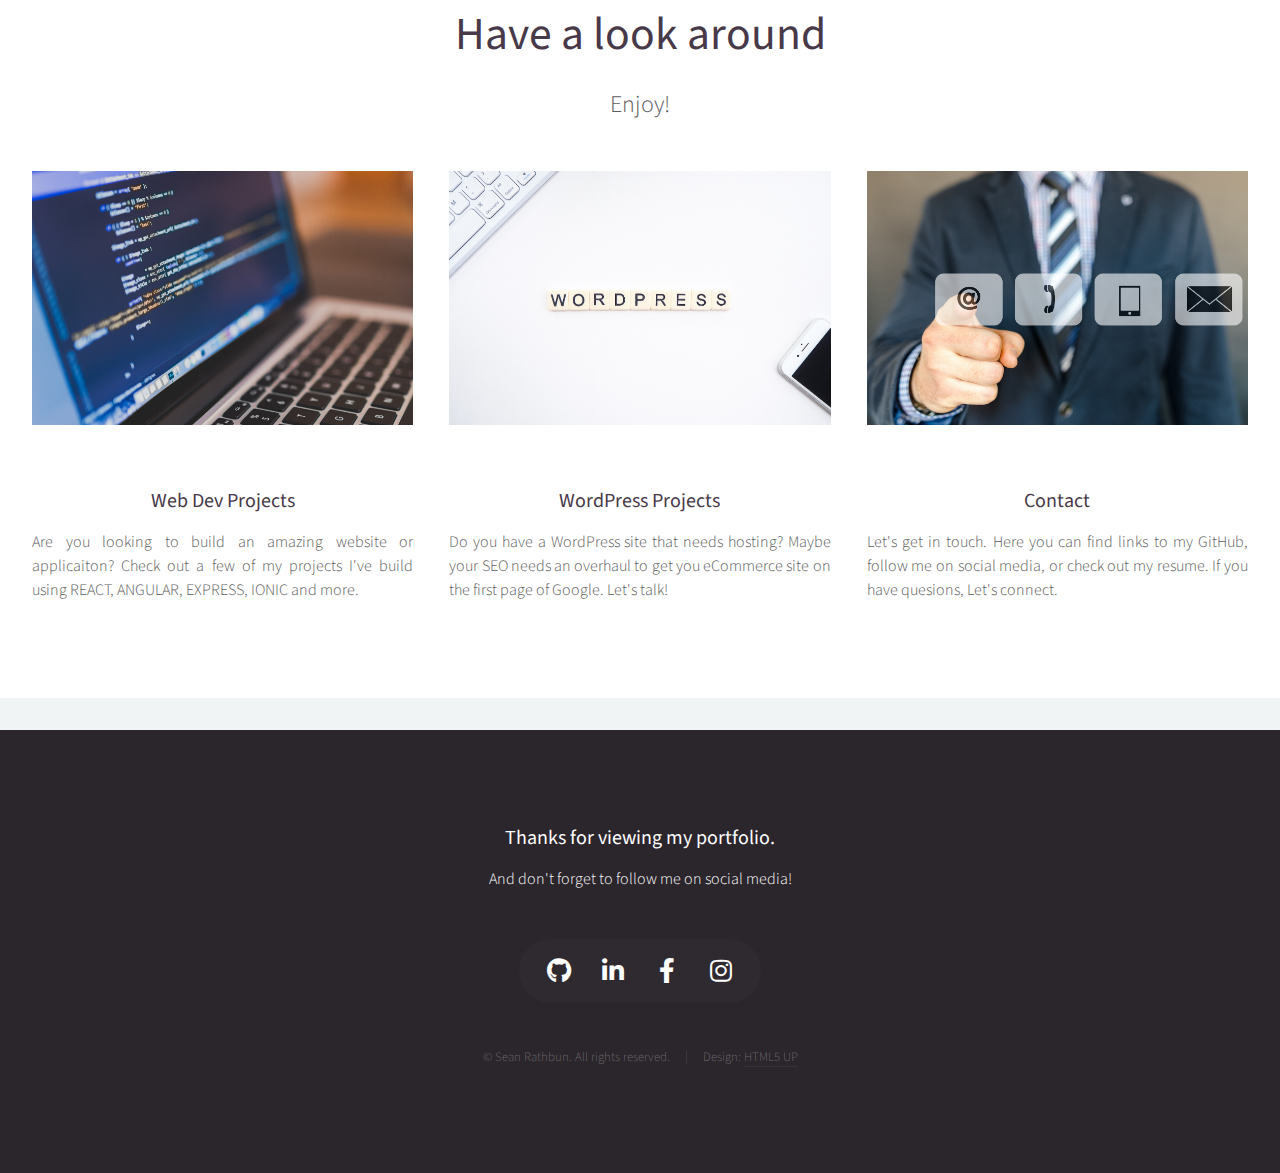
==== commit 8eee4ee4: "added photos to homepage and fixed hyperlinks" ====
--- a/index.html
+++ b/index.html
@@ -83,67 +83,74 @@
 					<div class="reel">
 
 						<article>
-							<a href="#" class="image featured"><img src="images/inthemidst.png" alt="" /></a>
+							<a href="projects.html" class="image featured"><img src="images/homereactjs.jpg" alt="" /></a>
 							<header>
 								<h3><a href="projects.html">REACT JS App</a></h3>
 							</header>
 						</article>
 
 						<article>
-							<a href="#" class="image featured"><img src="images/mobileapp.png" alt="" /></a>
+							<a href="wordpress.html" class="image featured"><img src="images/homeecommerce.jpg" alt="" /></a>
+							<header>
+								<h3><a href="wordpress.html">eCommerce Websites</a></h3>
+							</header>
+						</article>
+
+						<article>
+							<a href="projects.html" class="image featured"><img src="images/homemobileapps.jpg" alt="" /></a>
 							<header>
 								<h3><a href="projects.html">Ionic Mobile App</a></h3>
 							</header>
 						</article>
 
 						<article>
-							<a href="wordpress.html" class="image featured"><img src="images/quickSet.png" alt="" /></a>
-							<header>
-								<h3><a href="#">WordPress Landing Page</a></h3>
-							</header>
-						</article>
-
-						<article>
-							<a href="#" class="image featured"><img src="images/angularJSPhoto.png" alt="" /></a>
-							<header>
-								<h3><a href="#">Angular JS App</a></h3>
-							</header>
-						</article>
-
-						<!-- <article>
-							<a href="#" class="image featured"><img src="images/pic01.jpg" alt="" /></a>
-							<header>
-								<h3><a href="#">Pulvinar sagittis congue</a></h3>
-							</header>
-						</article>
-
-						<article>
-							<a href="#" class="image featured"><img src="images/pic02.jpg" alt="" /></a>
-							<header>
-								<h3><a href="#">Fermentum sagittis proin</a></h3>
-							</header>
-						</article>
-
-						<article>
-							<a href="#" class="image featured"><img src="images/pic03.jpg" alt="" /></a>
-							<header>
-								<h3><a href="#">Sed quis rhoncus placerat</a></h3>
-							</header>
-						</article>
-
-						<article>
-							<a href="#" class="image featured"><img src="images/pic04.jpg" alt="" /></a>
-							<header>
-								<h3><a href="#">Ultrices urna sit lobortis</a></h3>
-							</header>
-						</article>
-
-						<article>
-							<a href="#" class="image featured"><img src="images/pic05.jpg" alt="" /></a>
-							<header>
-								<h3><a href="#">Varius magnis sollicitudin</a></h3>
-							</header>
-						</article> -->
+							<a href="wordpress.html" class="image featured"><img src="images/homecrm.jpg" alt="" /></a>
+							<header>
+								<h3><a href="wordpress.html">Get Automated</a></h3>
+							</header>
+						</article>
+
+						<article>
+							<a href="projects.html" class="image featured"><img src="images/homeangularjs.jpg" alt="" /></a>
+							<header>
+								<h3><a href="projects.html">Angular JS Task App</a></h3>
+							</header>
+						</article>
+
+						<article>
+							<a href="projects.html" class="image featured"><img src="images/homeexpressjs.jpg" alt="" /></a>
+							<header>
+								<h3><a href="projects.html">Express JS Social Media App</a></h3>
+							</header>
+						</article>
+
+						<article>
+							<a href="wordpress.html" class="image featured"><img src="images/homelandingpage.jpg" alt="" /></a>
+							<header>
+								<h3><a href="wordpress.html">WordPress Landing Pages</a></h3>
+							</header>
+						</article>
+
+						<article>
+							<a href="wordpress.html" class="image featured"><img src="images/homeseo.jpg" alt="" /></a>
+							<header>
+								<h3><a href="wordpress.html">Search Engine Optimization</a></h3>
+							</header>
+						</article>
+
+						<article>
+							<a href="wordpress.html" class="image featured"><img src="images/homeproductpicture.jpg" alt="" /></a>
+							<header>
+								<h3><a href="wordpress.html">Photo Editing</a></h3>
+							</header>
+						</article>
+
+						<article>
+							<a href="wordpress.html" class="image featured"><img src="images/homeslider.jpg" alt="" /></a>
+							<header>
+								<h3><a href="wordpress.html">Great Looking Sliders</a></h3>
+							</header>
+						</article>
 					</div>
 				</section>
 				
@@ -185,7 +192,7 @@
 					<section id="features" class="container special">
 						<header>
 							<h2>Have a look around</h2>
-							<p>Ipsum volutpat consectetur orci metus consequat imperdiet duis integer semper magna.</p>
+							<p>Enjoy!</p>
 						</header>
 						<div class="row">
 							<article class="col-4 col-12-mobile special">
--- a/assets/css/main.css
+++ b/assets/css/main.css
@@ -510,7 +510,7 @@
 		}
 
 			.row.gtr-200 > * {
-				padding: 80px 0 0 80px;
+				padding: 20px 0 0 80px;
 			}
 
 			.row.gtr-200.gtr-uniform {
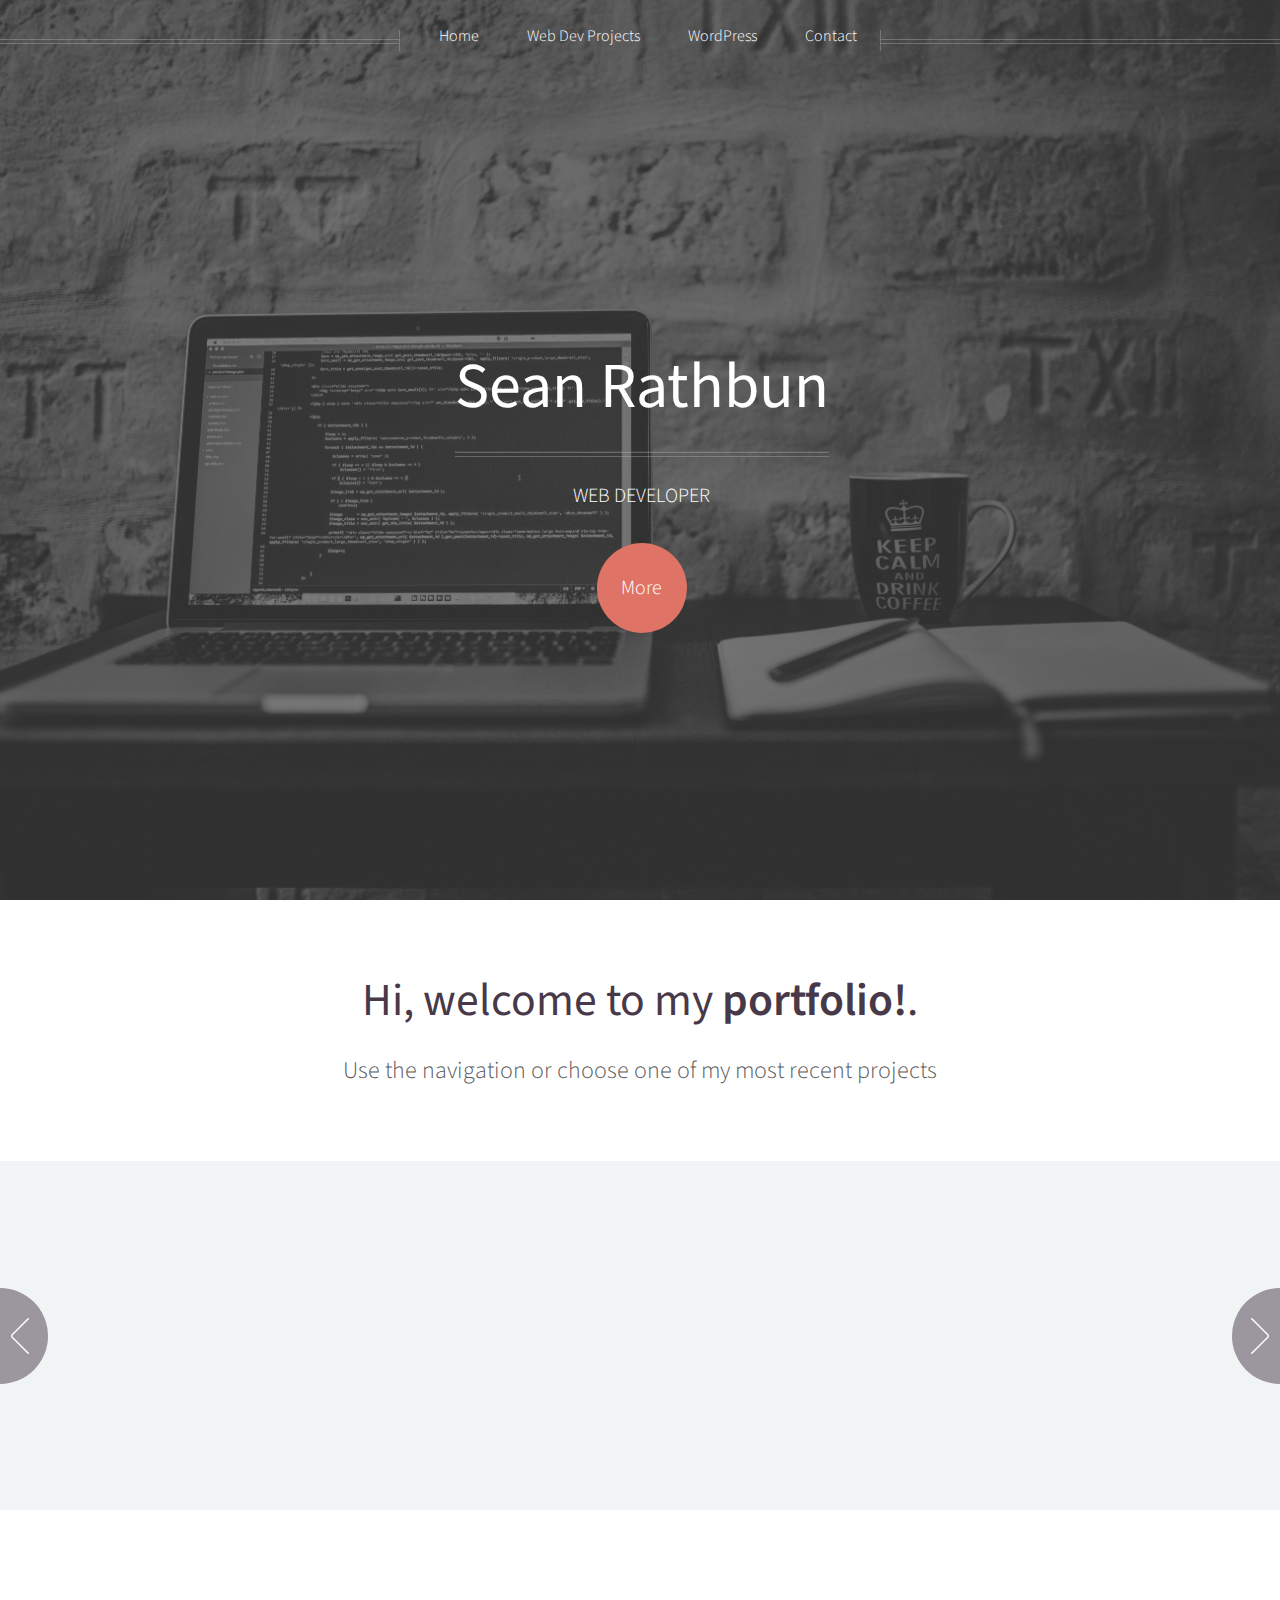
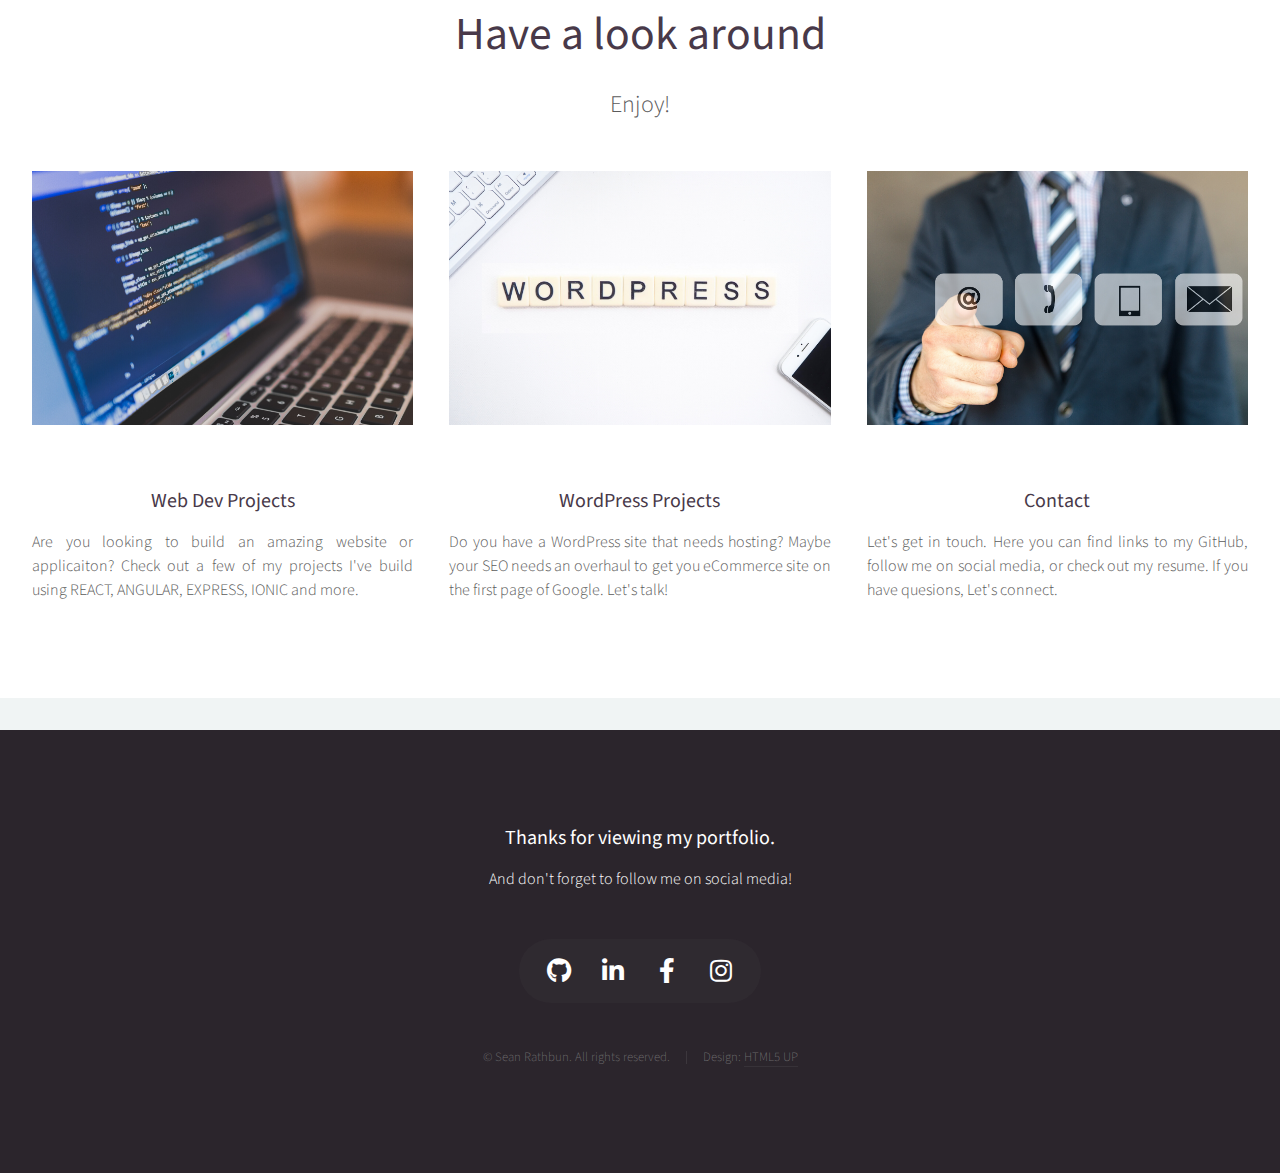
==== commit 7e1e9b3c: "made sidebar sticky" ====
--- a/index.html
+++ b/index.html
@@ -11,6 +11,7 @@
 		<meta name="viewport" content="width=device-width, initial-scale=1, user-scalable=no" />
 		<link rel="stylesheet" href="assets/css/main.css" />
 		<noscript><link rel="stylesheet" href="assets/css/noscript.css" /></noscript>
+		<link rel="icon" href="images/SR.png" sizes="16x16">
 	</head>
 	<body class="homepage is-preload">
 		<div id="page-wrapper">
@@ -21,7 +22,7 @@
 					<!-- Inner -->
 						<div class="inner">
 							<header>
-								<h1><a href="index.html" alt="Photo by Negative Space" id="logo" class="myName">Sean Rathbun</a></h1>
+								<h1><a alt="Photo by Negative Space" id="logo" class="myName">Sean Rathbun</a></h1>
 								<hr />
 								<p>WEB DEVELOPER</p>
 							</header>
--- a/assets/css/main.css
+++ b/assets/css/main.css
@@ -72,6 +72,10 @@
 	appearance: none;
 }
 
+.contactName{
+	text-align: center;
+}
+
 /* Basic */
 
 	html {
@@ -109,8 +113,26 @@
 		font-weight: 300;
 	}
 
-	.myName{
-		color: #3db2b2;
+	/* a#logo.myName{
+		color: #000000;
+	} */
+
+	.sidebarStickyProjects{
+		position: -webkit-sticky;
+  		position: sticky;
+		top: -95%;
+	}
+
+	.sidebarStickyWordPress{
+		position: -webkit-sticky;
+  		position: sticky;
+		top: 0;
+	}
+
+	.sidebarStickyContact{
+		position: -webkit-sticky;
+  		position: sticky;
+		top: 0;
 	}
 
 	h1, h2, h3, h4, h5, h6 {
@@ -2180,7 +2202,7 @@
 
 	#header {
 		position: relative;
-		background-image: url("../../images/backgroundPhoto.jpg");
+		background-image: url("../../images/backgroundPhoto3.jpg");
 		background-size: cover;
 		background-position: center center;
 		background-attachment: fixed;
@@ -2287,6 +2309,8 @@
 
 	#nav {
 		position: absolute;
+		/* position: fixed; */
+
 		top: 0;
 		left: 0;
 		width: 100%;
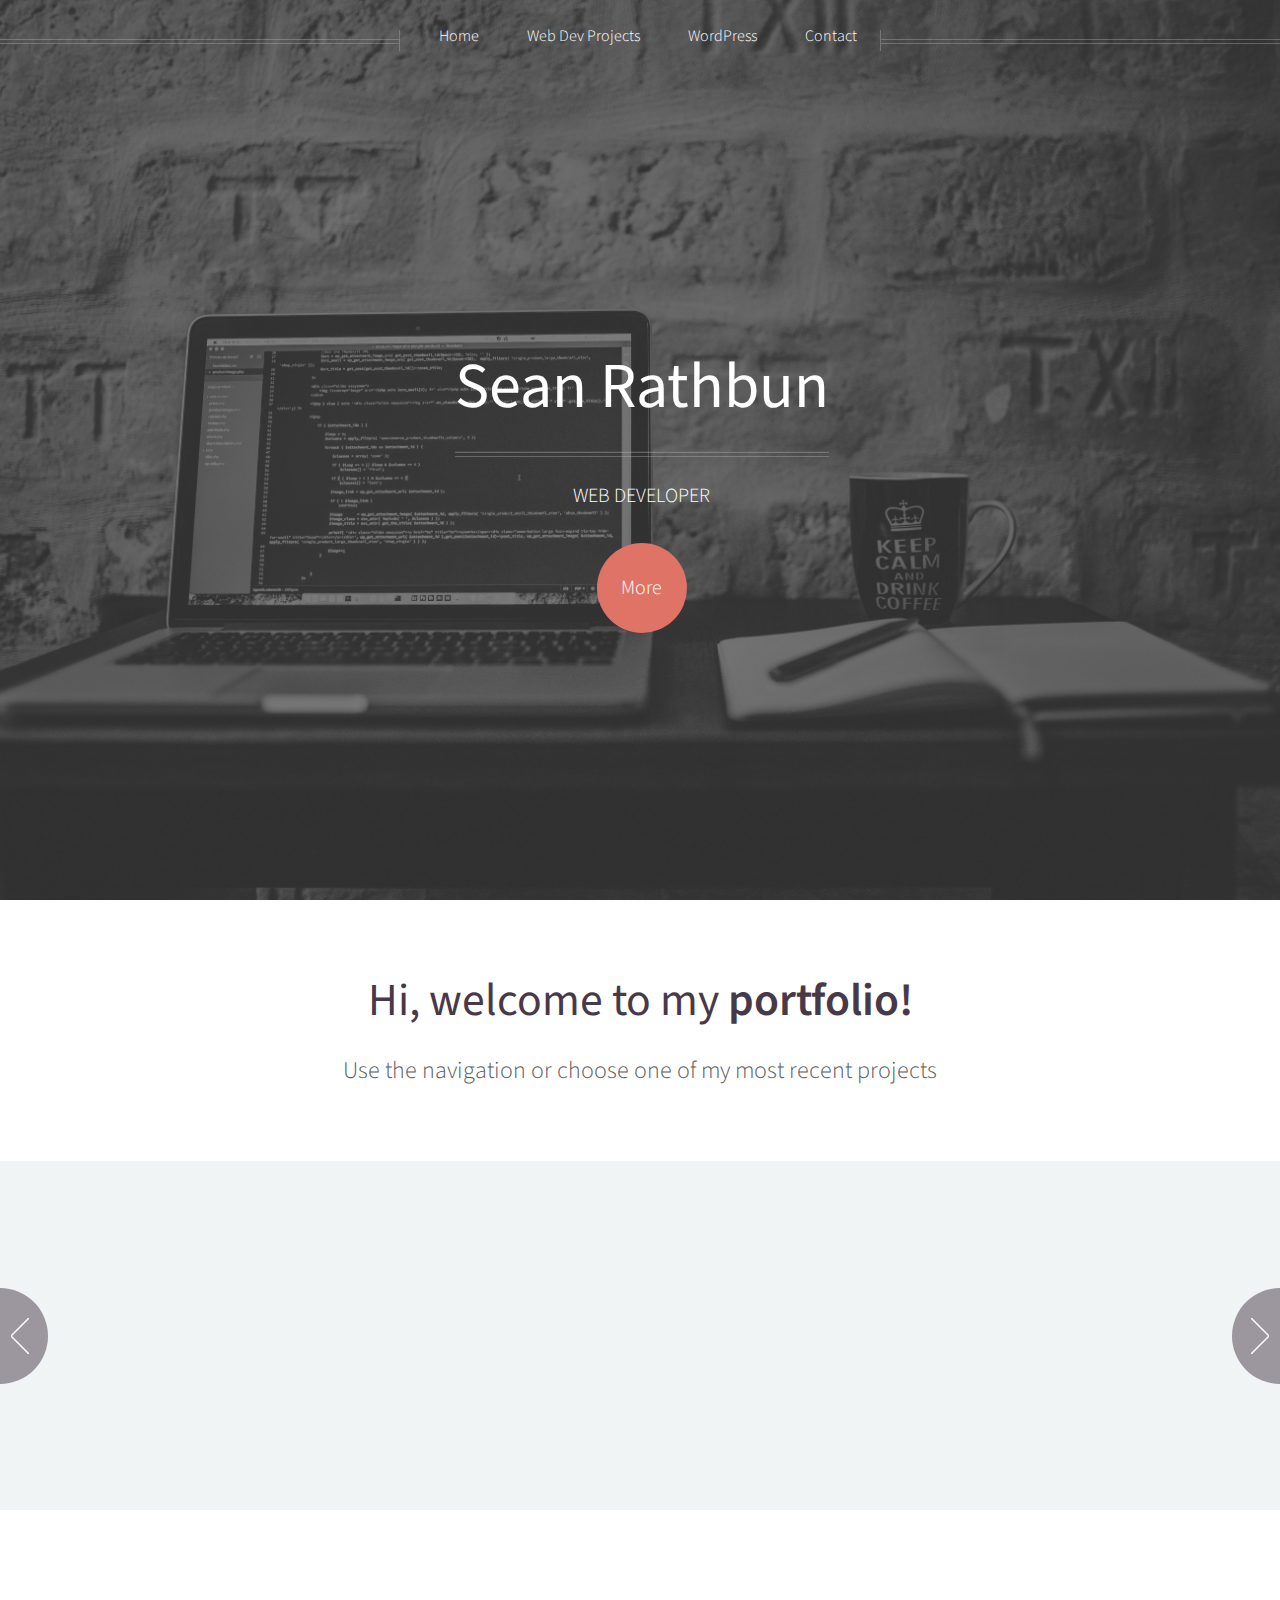
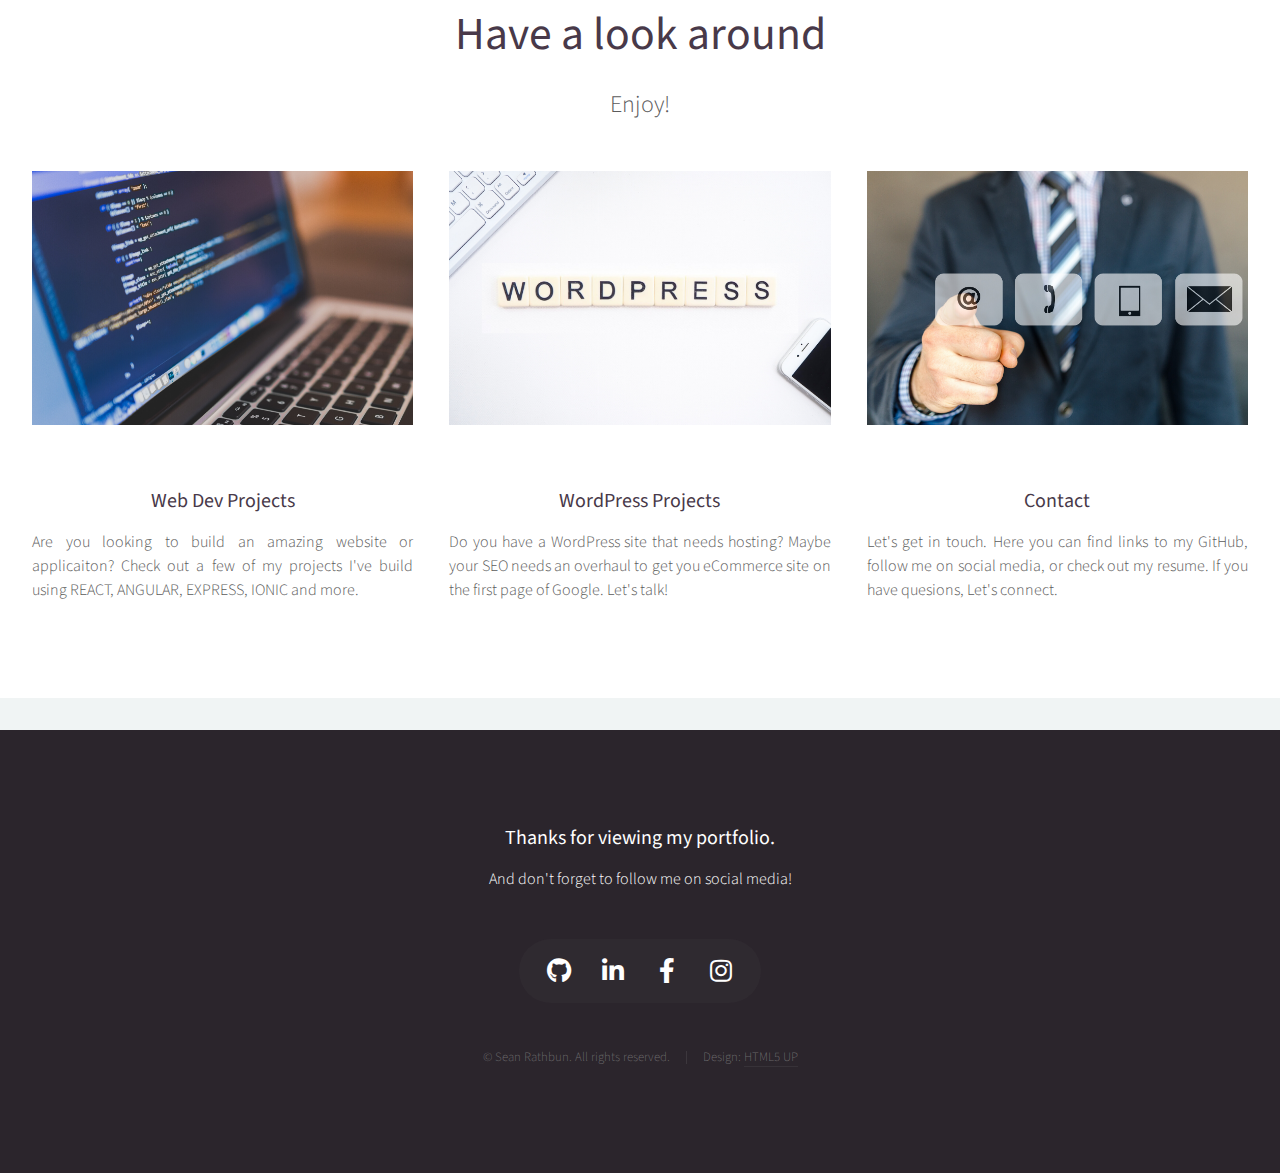
==== commit 863ace45: "fixed sidebar" ====
--- a/index.html
+++ b/index.html
@@ -72,7 +72,7 @@
 			<!-- Banner -->
 				<section id="banner">
 					<header>
-						<h2>Hi, welcome to my <strong>portfolio!</strong>.</h2>
+						<h2>Hi, welcome to my <strong>portfolio!</strong></h2>
 						<p>
 							Use the navigation or choose one of my most recent projects
 						</p>
--- a/assets/css/main.css
+++ b/assets/css/main.css
@@ -120,19 +120,19 @@
 	.sidebarStickyProjects{
 		position: -webkit-sticky;
   		position: sticky;
-		top: -95%;
+		top: -110%;
 	}
 
 	.sidebarStickyWordPress{
 		position: -webkit-sticky;
   		position: sticky;
-		top: 0;
+		top: -150px;
 	}
 
 	.sidebarStickyContact{
 		position: -webkit-sticky;
   		position: sticky;
-		top: 0;
+		top: -150px;
 	}
 
 	h1, h2, h3, h4, h5, h6 {
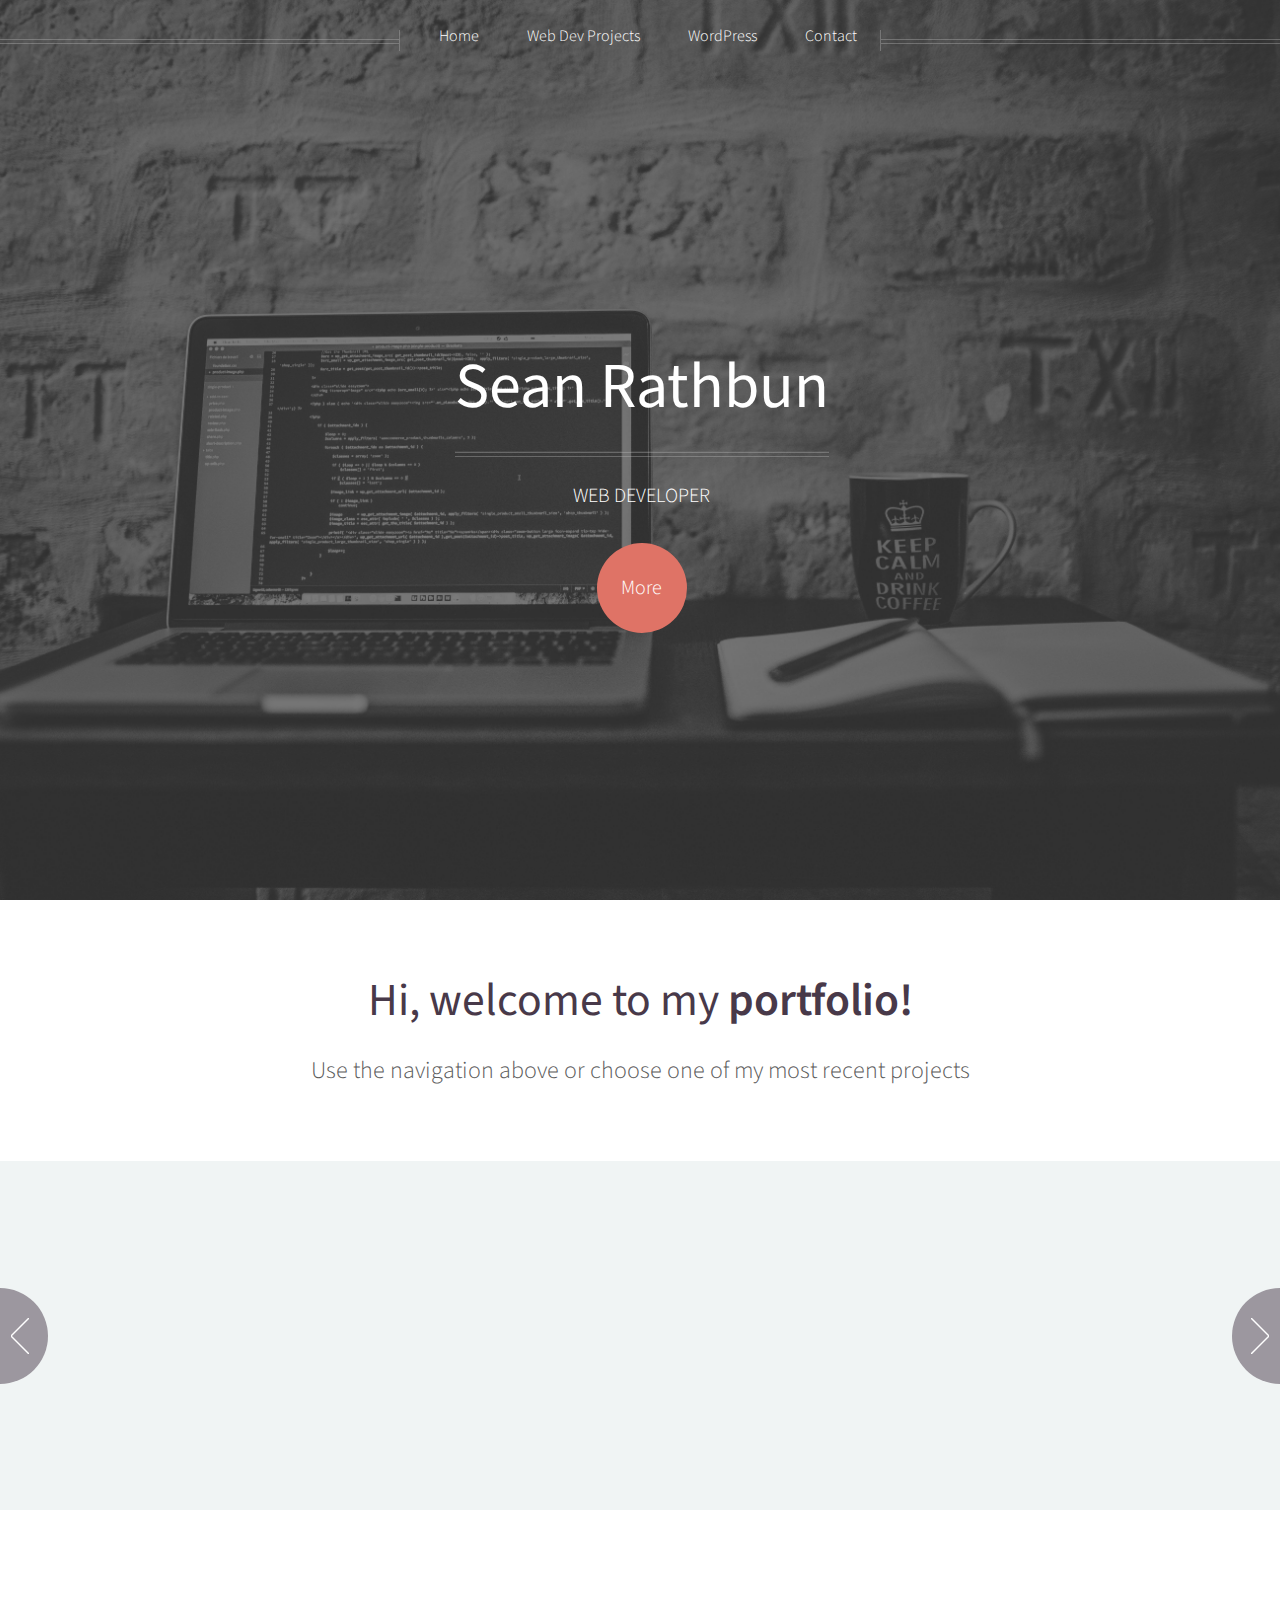
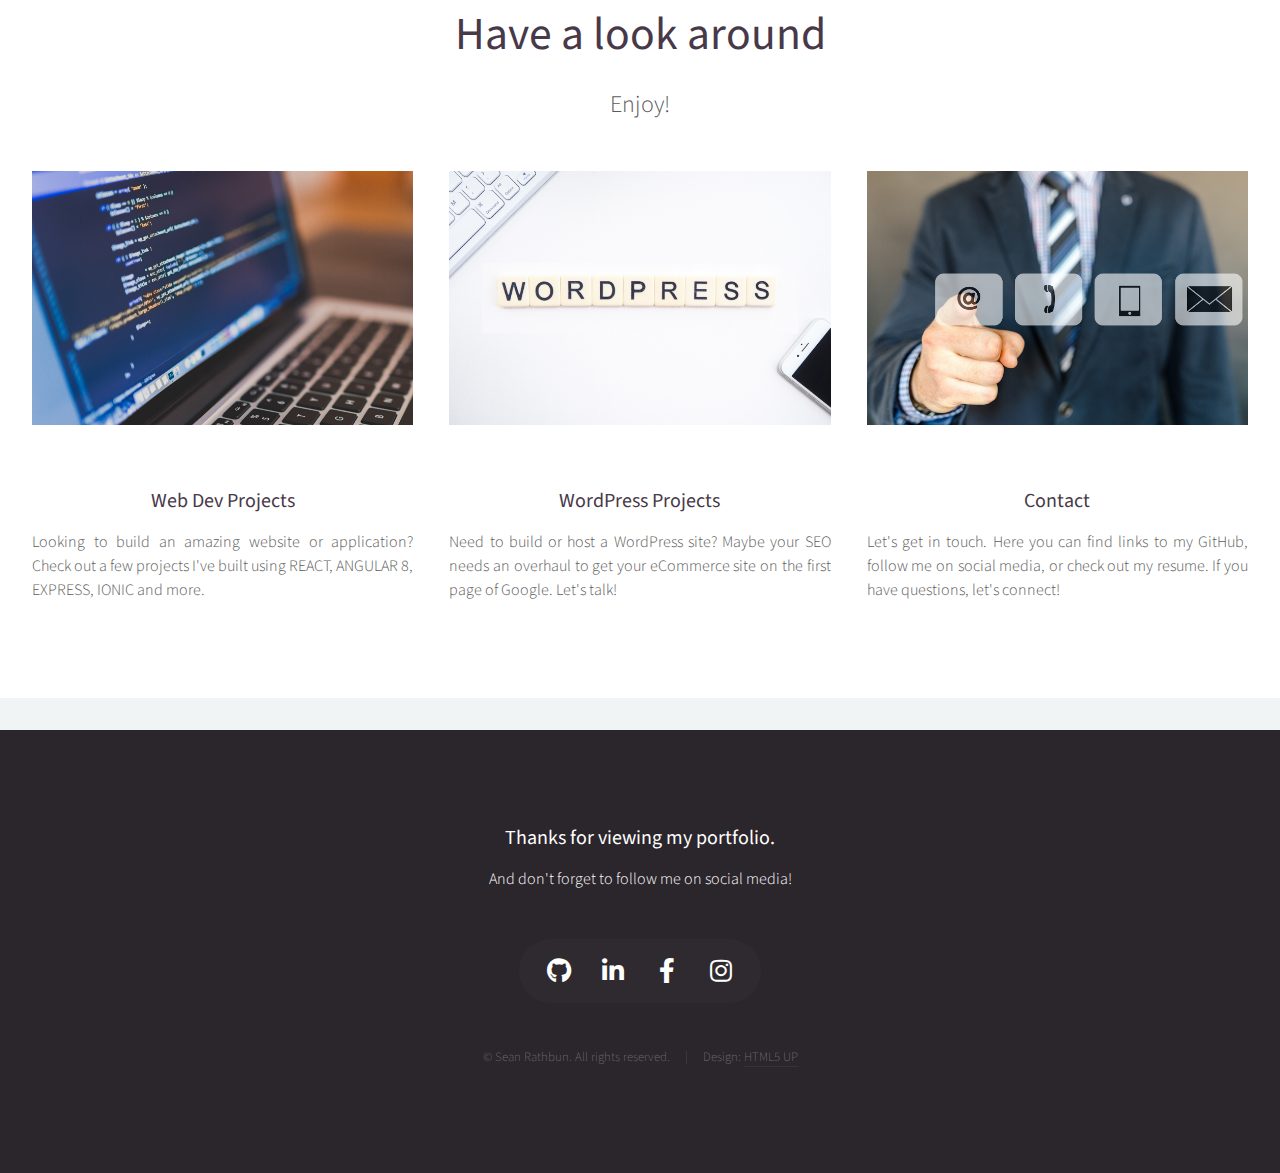
==== commit 35d7223b: "Added Abby's edits and skills on WP page" ====
--- a/index.html
+++ b/index.html
@@ -74,7 +74,7 @@
 					<header>
 						<h2>Hi, welcome to my <strong>portfolio!</strong></h2>
 						<p>
-							Use the navigation or choose one of my most recent projects
+							Use the navigation above or choose one of my most recent projects
 						</p>
 					</header>
 				</section>
@@ -114,7 +114,7 @@
 						<article>
 							<a href="projects.html" class="image featured"><img src="images/homeangularjs.jpg" alt="" /></a>
 							<header>
-								<h3><a href="projects.html">Angular JS Task App</a></h3>
+								<h3><a href="projects.html">Angular 8 Task App</a></h3>
 							</header>
 						</article>
 
@@ -202,8 +202,9 @@
 									<h3><a href="projects.html">Web Dev Projects</a></h3>
 								</header>
 								<p>
-									Are you looking to build an amazing website or applicaiton? Check out a few of my projects I've
-									build using REACT, ANGULAR, EXPRESS, IONIC and more. 
+									Looking to build an amazing website or application? Check out a few projects I've built using 
+									REACT, ANGULAR 8, EXPRESS, IONIC and more.
+ 
 								</p>
 							</article>
 							<article class="col-4 col-12-mobile special">
@@ -212,8 +213,8 @@
 									<h3><a href="wordpress.html">WordPress Projects</a></h3>
 								</header>
 								<p>
-									Do you have a WordPress site that needs hosting? Maybe your SEO needs an overhaul to get you eCommerce site
-									on the first page of Google. Let's talk!
+									Need to build or host a WordPress site? Maybe your SEO needs an overhaul to get your 
+									eCommerce site on the first page of Google. Let's talk!
 								</p>
 							</article>
 							<article class="col-4 col-12-mobile special">
@@ -223,7 +224,7 @@
 								</header>
 								<p>
 									Let's get in touch. Here you can find links to my GitHub, follow me on social media, or check out my resume.
-									If you have quesions, Let's connect.
+									If you have questions, let's connect!
 								</p>
 							</article>
 						</div>
--- a/assets/css/main.css
+++ b/assets/css/main.css
@@ -120,19 +120,19 @@
 	.sidebarStickyProjects{
 		position: -webkit-sticky;
   		position: sticky;
-		top: -110%;
+		top: -120%;
 	}
 
 	.sidebarStickyWordPress{
 		position: -webkit-sticky;
   		position: sticky;
-		top: -150px;
+		top: -140%;
 	}
 
 	.sidebarStickyContact{
 		position: -webkit-sticky;
   		position: sticky;
-		top: -150px;
+		top: -100px;
 	}
 
 	h1, h2, h3, h4, h5, h6 {
